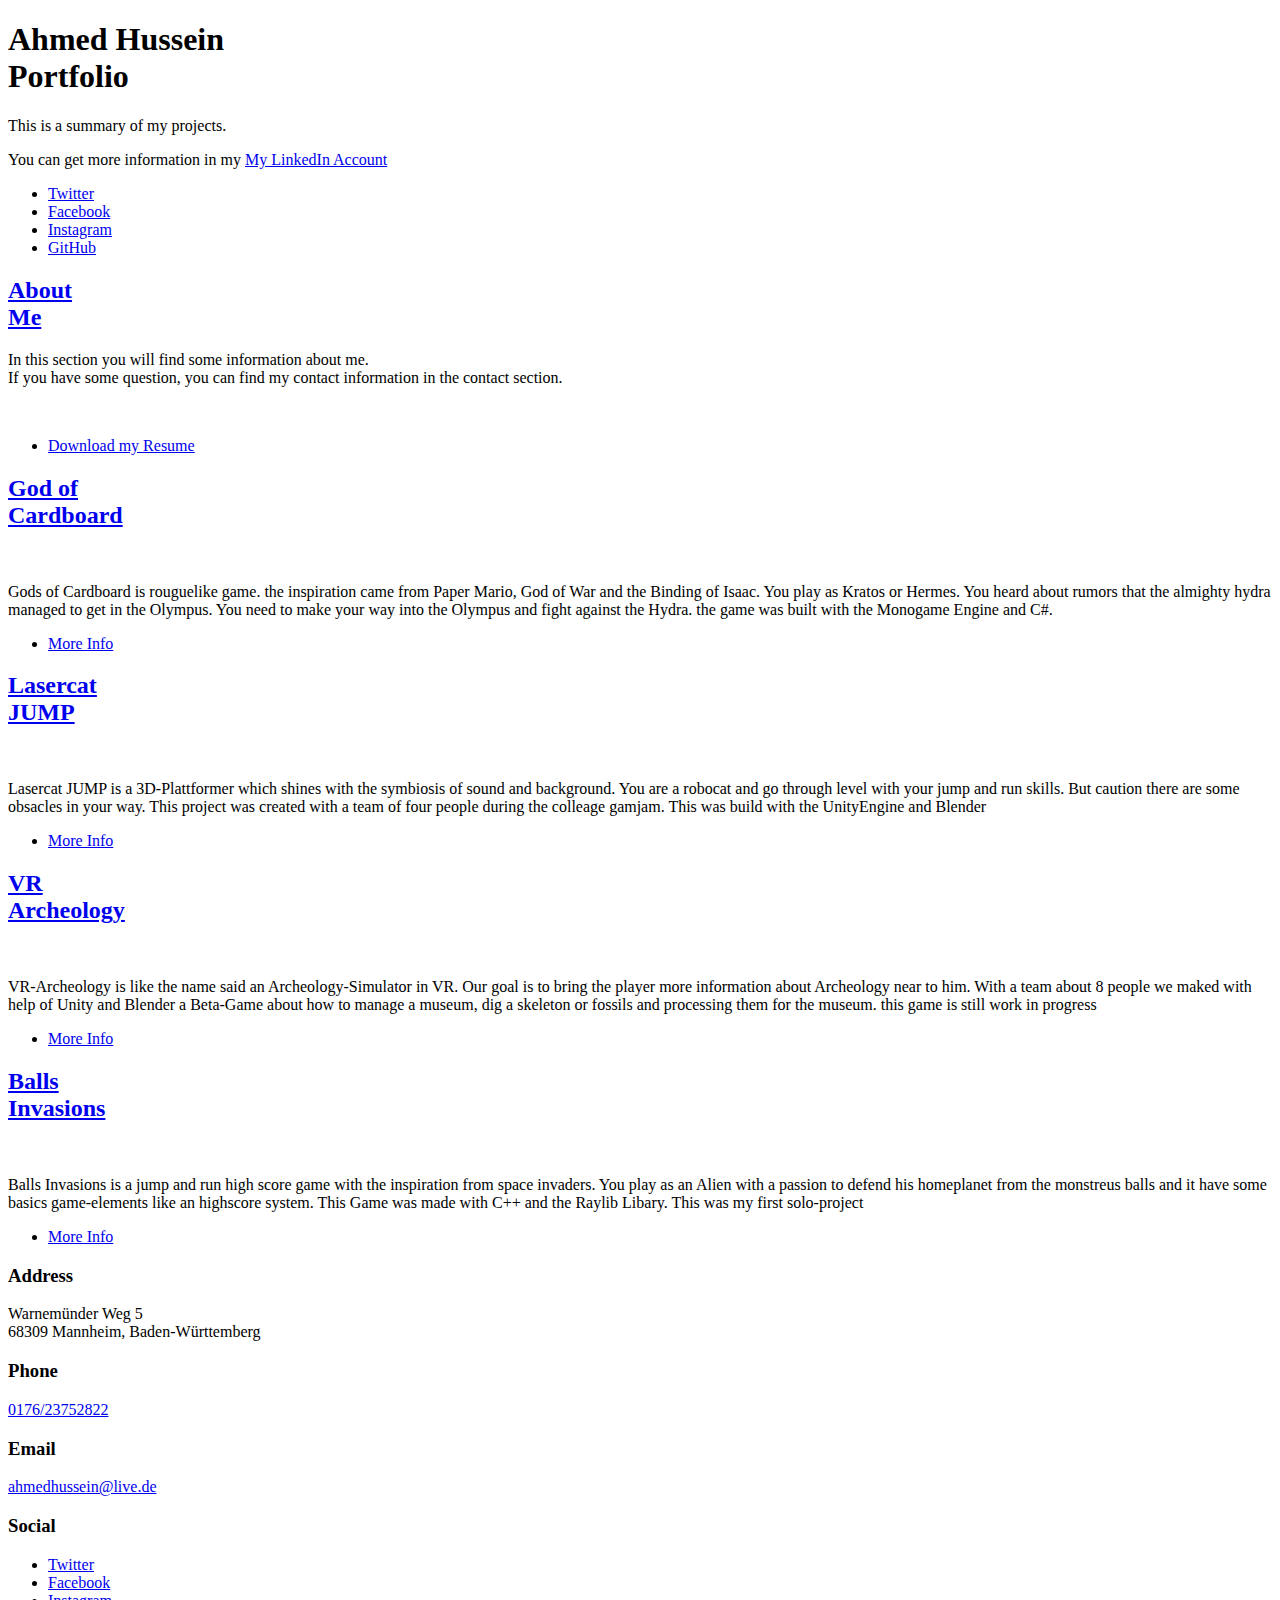
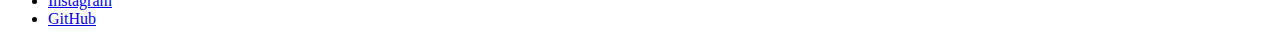
==== index.html @ d39824f3 "changed section with Lasercat JUMP" ====
<!DOCTYPE HTML>
<!--
	Massively by HTML5 UP
	html5up.net | @ajlkn
	Free for personal and commercial use under the CCA 3.0 license (html5up.net/license)
-->
<html>
	<head>
		<title>Portfolio</title>
		<meta charset="utf-8" />
		<meta name="viewport" content="width=device-width, initial-scale=1, user-scalable=no" />
		<link rel="stylesheet" href="assets/css/main.css" />
		<noscript><link rel="stylesheet" href="assets/css/noscript.css" /></noscript>
	</head>
	<body class="is-preload">

		<!-- Wrapper -->
			<div id="wrapper" class="fade-in">

				<!-- Intro -->
					<div id="intro">
						<h1>Ahmed Hussein<br />
						Portfolio</h1>
						<p>This is a summary of my projects.</p>
						You can get more information in my <a href="https://www.linkedin.com/in/ahmed-hussein-a1aa39227/">My LinkedIn Account</a></p>
						
					</div>

				<!-- Header -->
					

				<!-- Nav -->
					<nav id="nav">
						<ul class="icons">
							<li><a href="https://twitter.com/4hmudi3" class="icon brands fa-twitter"><span class="label">Twitter</span></a></li>
							<li><a href="https://www.facebook.com/ahmed.hussein.52687506" class="icon brands fa-facebook-f"><span class="label">Facebook</span></a></li>
							<li><a href="https://www.instagram.com/ahm.udie/" class="icon brands fa-instagram"><span class="label">Instagram</span></a></li>
							<li><a href="https://github.com/ahmudie" class="icon brands fa-github"><span class="label">GitHub</span></a></li>
						</ul>
					</nav>

				<!-- Main -->
					<div id="main">

						<!-- Featured Post -->
							<article class="post featured">
								<header class="major">
									<h2><a href="#">About<br />
									Me</a></h2>
									<p>In this section you will find some information about me. </br>
									If you have some question, you can find my contact information in the contact section. </p>
								</header>
								<a href="#" class="image main"><img src="images/pic01.png" alt="" /></a>
								<ul class="actions special">
									<li><a href="images/Ahmed_Hussein_Resume.pdf" download class="button large">Download my Resume</a></li>
								</ul>
							</article>

						<!-- Posts -->
							<section class="posts">
								<article>
									<header>
										<h2><a href="#">God of<br />
										Cardboard</a></h2>
									</header>
									<a href="#" class="image fit"><img src="images/pic02.jpg" alt="" /></a>
									<p>Gods of Cardboard is rouguelike game. the inspiration came from Paper Mario, God of War and the Binding of Isaac. You play as Kratos or Hermes. You heard about rumors that the almighty hydra managed to get in the Olympus. You need to make your way into the Olympus and fight against the Hydra.
										the game was built with the Monogame Engine and C#.
									</p>
									<ul class="actions special">
										<li><a href="#"  class="button">More Info</a></li>
									</ul>
								</article>
								<article>
									<header>
										<h2><a href="#">Lasercat<br />
										JUMP</a></h2>
									</header>
									<a href="#" class="image fit"><img src="images/pic02.png" alt="" /></a>
									<p>Lasercat JUMP is a 3D-Plattformer which shines with the symbiosis of sound and background. You are a robocat and go through level with your jump and run skills. But caution there are some obsacles in your way.
										This project was created with a team of four people during the colleage gamjam. This was build with the UnityEngine and Blender</p>
									<ul class="actions special">
										<li><a href="https://dopamine-overload.itch.io/lasercatjump" class="button">More Info</a></li>
									</ul>
								</article>
								<article>
									<header>
										<h2><a href="#">VR<br />
										Archeology</a></h2>
									</header>
									<a href="#" class="image fit"><img src="images/pic04.jpg" alt="" /></a>
									<p>VR-Archeology is like the name said an Archeology-Simulator in VR. Our goal is to bring the player more information about Archeology near to him. With a team about 8 people we maked with help of Unity and Blender a Beta-Game about how to manage a museum, dig a skeleton or fossils and processing them for the museum.
										   this game is still work in progress </p>
									<ul class="actions special">
										<li><a href="#" class="button">More Info</a></li>
									</ul>
								</article>
								<article>
									<header>
										<h2><a href="#">Balls<br />
										Invasions</a></h2>
									</header>
									<a href="#" class="image fit"><img src="images/pic05.jpg" alt="" /></a>
									<p>Balls Invasions is a jump and run high score game with the inspiration from space invaders. You play as an Alien with a passion to defend his homeplanet from the monstreus balls and it have some basics game-elements like an highscore system. This Game was made with C++ and the Raylib Libary. This was my first solo-project</p>
									<ul class="actions special">
										<li><a href="#" class="button">More Info</a></li>
									</ul>
								</article>
							</section>

						<!-- Footer -->
							

					</div>

				<!-- Footer -->
					<footer id="footer">
						<section class="split contact">
							<section class="alt">
								<h3>Address</h3>
								<p>Warnemünder Weg 5<br />
								68309 Mannheim, Baden-Württemberg</p>
							</section>
							<section>
								<h3>Phone</h3>
								<p><a href="#">0176/23752822</a></p>
							</section>
							<section>
								<h3>Email</h3>
								<p><a href="#">ahmedhussein@live.de</a></p>
							</section>
							<section>
								<h3>Social</h3>
								<ul class="icons alt">
									<li><a href="https://twitter.com/4hmudi3" class="icon brands alt fa-twitter"><span class="label">Twitter</span></a></li>
									<li><a href="https://www.facebook.com/ahmed.hussein.52687506" class="icon brands alt fa-facebook-f"><span class="label">Facebook</span></a></li>
									<li><a href="https://www.instagram.com/ahm.udie/" class="icon brands alt fa-instagram"><span class="label">Instagram</span></a></li>
									<li><a href="https://github.com/ahmudie" class="icon brands alt fa-github"><span class="label">GitHub</span></a></li>
								</ul>
							</section>
						</section>
					</footer>

				

			</div>

		<!-- Scripts -->
			<script src="assets/js/jquery.min.js"></script>
			<script src="assets/js/jquery.scrollex.min.js"></script>
			<script src="assets/js/jquery.scrolly.min.js"></script>
			<script src="assets/js/browser.min.js"></script>
			<script src="assets/js/breakpoints.min.js"></script>
			<script src="assets/js/util.js"></script>
			<script src="assets/js/main.js"></script>

	</body>
</html>
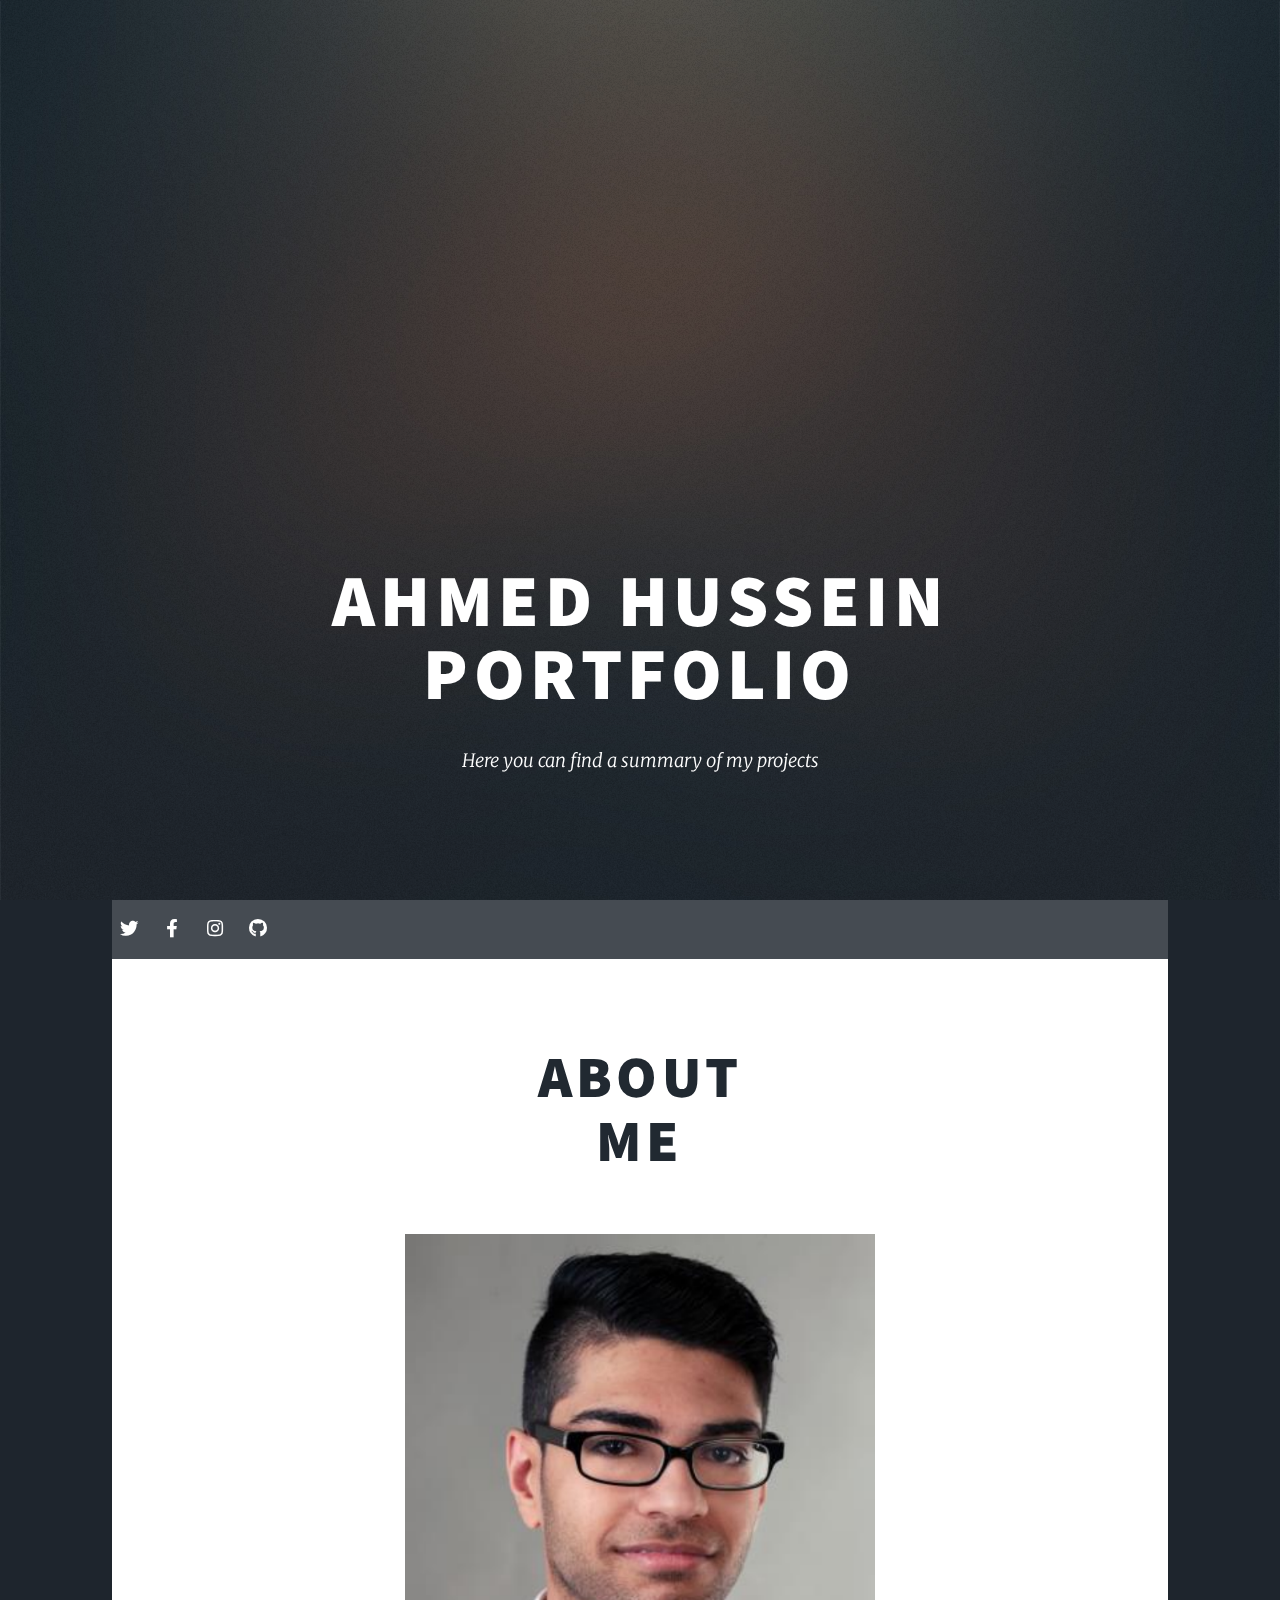
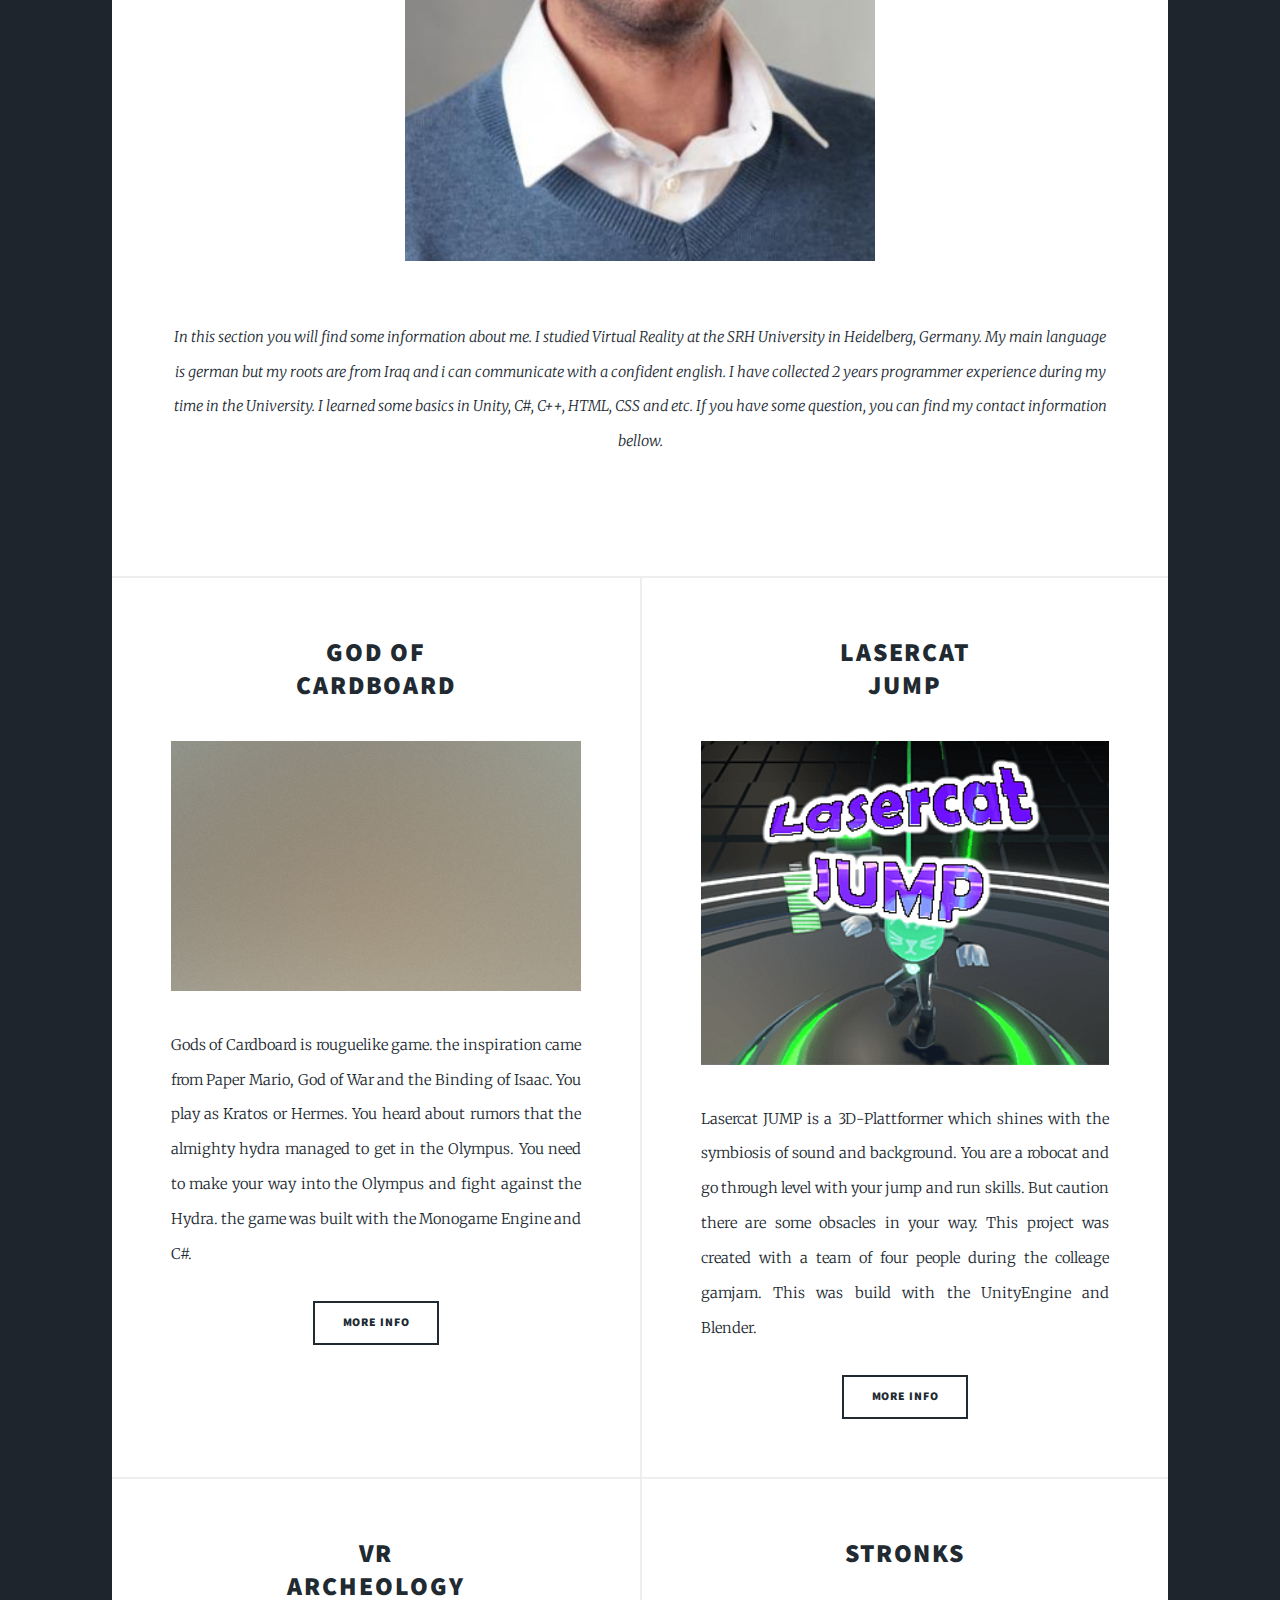
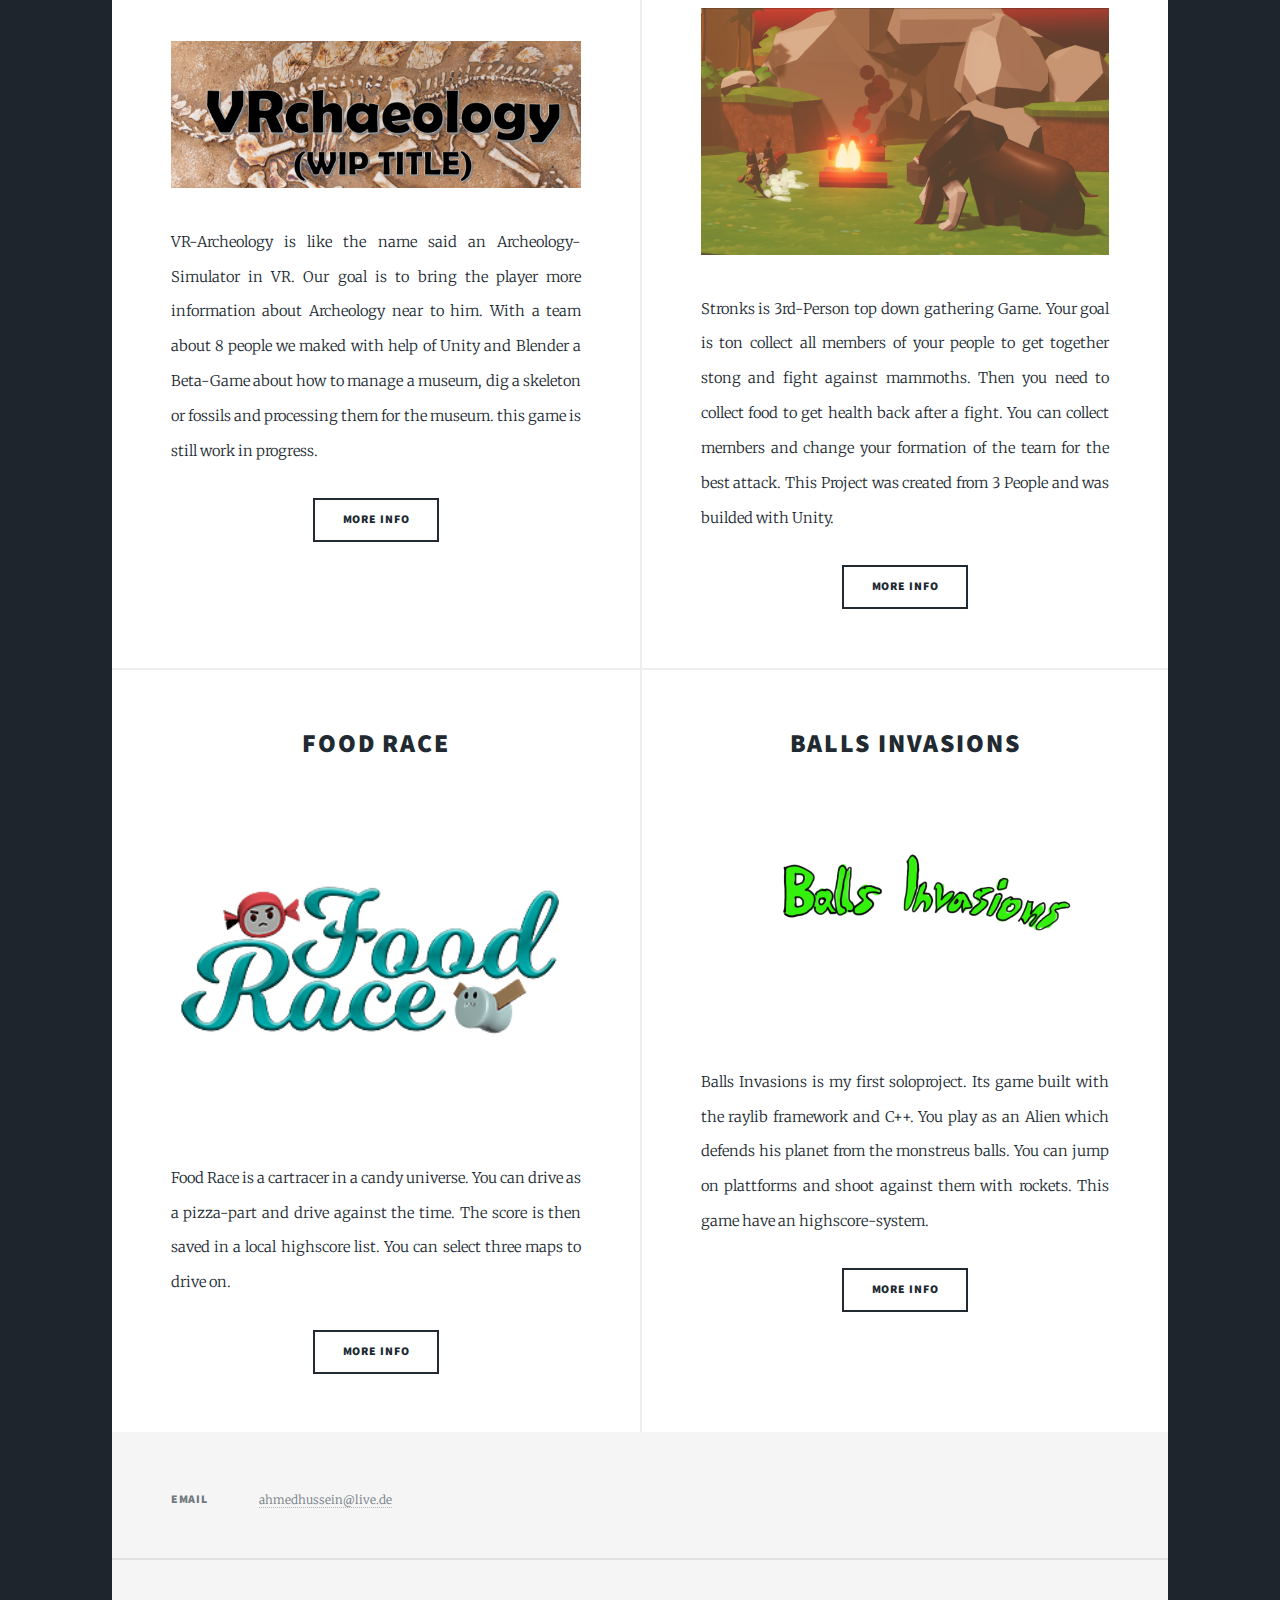
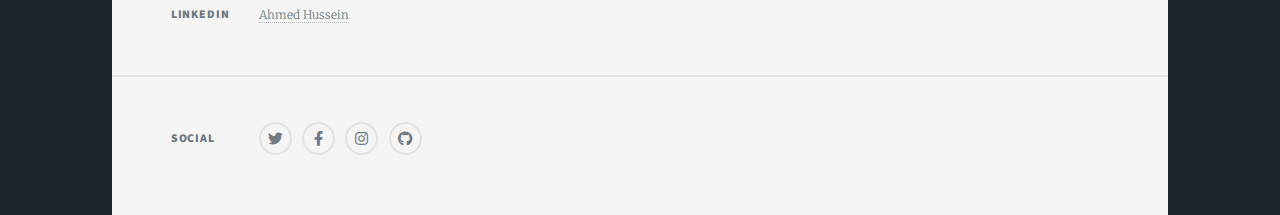
==== commit d60156d0: "Add files via upload" ====
--- a/index.html
+++ b/index.html
@@ -1,9 +1,4 @@
 <!DOCTYPE HTML>
-<!--
-	Massively by HTML5 UP
-	html5up.net | @ajlkn
-	Free for personal and commercial use under the CCA 3.0 license (html5up.net/license)
--->
 <html>
 	<head>
 		<title>Portfolio</title>
@@ -21,14 +16,9 @@
 					<div id="intro">
 						<h1>Ahmed Hussein<br />
 						Portfolio</h1>
-						<p>This is a summary of my projects.</p>
-						You can get more information in my <a href="https://www.linkedin.com/in/ahmed-hussein-a1aa39227/">My LinkedIn Account</a></p>
-						
+						<p>Here you can find a summary of my projects</p>
+					
 					</div>
-
-				<!-- Header -->
-					
-
 				<!-- Nav -->
 					<nav id="nav">
 						<ul class="icons">
@@ -45,18 +35,13 @@
 						<!-- Featured Post -->
 							<article class="post featured">
 								<header class="major">
-									<h2><a href="#">About<br />
-									Me</a></h2>
-									<p>In this section you will find some information about me. </br>
-									If you have some question, you can find my contact information in the contact section. </p>
+									<h2>About<br />
+										Me</a></h2>
+										<a  class="image main"><img src="images/pic01.png" alt="" /></a>
+									<p>In this section you will find some information about me. I studied Virtual Reality at the SRH University in Heidelberg, Germany. My main language is german but my roots are from Iraq and i can communicate with a confident english. I have collected 2 years programmer experience during my time in the University. I learned some basics in Unity, C#, C++, HTML, CSS and etc.      
+									If you have some question, you can find my contact information bellow. </p>
 								</header>
-								<a href="#" class="image main"><img src="images/pic01.png" alt="" /></a>
-								<ul class="actions special">
-									<li><a href="images/Ahmed_Hussein_Resume.pdf" download class="button large">Download my Resume</a></li>
-								</ul>
 							</article>
-
-						<!-- Posts -->
 							<section class="posts">
 								<article>
 									<header>
@@ -68,7 +53,7 @@
 										the game was built with the Monogame Engine and C#.
 									</p>
 									<ul class="actions special">
-										<li><a href="#"  class="button">More Info</a></li>
+										<li><a href="https://drive.google.com/file/d/1Xeo0dTGuxJgbixsHj0pPhkkbexpvpGpn/view"  class="button">More Info</a></li>
 									</ul>
 								</article>
 								<article>
@@ -76,11 +61,11 @@
 										<h2><a href="#">Lasercat<br />
 										JUMP</a></h2>
 									</header>
-									<a href="#" class="image fit"><img src="images/pic02.png" alt="" /></a>
+									<a href="#" class="image fit"><img src="images/pic03.png" alt="" /></a>
 									<p>Lasercat JUMP is a 3D-Plattformer which shines with the symbiosis of sound and background. You are a robocat and go through level with your jump and run skills. But caution there are some obsacles in your way.
-										This project was created with a team of four people during the colleage gamjam. This was build with the UnityEngine and Blender</p>
+										This project was created with a team of four people during the colleage gamjam. This was build with the UnityEngine and Blender.</p>
 									<ul class="actions special">
-										<li><a href="https://dopamine-overload.itch.io/lasercatjump" class="button">More Info</a></li>
+										<li><a href="#" class="button">More Info</a></li>
 									</ul>
 								</article>
 								<article>
@@ -88,46 +73,59 @@
 										<h2><a href="#">VR<br />
 										Archeology</a></h2>
 									</header>
-									<a href="#" class="image fit"><img src="images/pic04.jpg" alt="" /></a>
+									<a href="#" class="image fit"><img src="images/pic04.png" alt="" /></a>
 									<p>VR-Archeology is like the name said an Archeology-Simulator in VR. Our goal is to bring the player more information about Archeology near to him. With a team about 8 people we maked with help of Unity and Blender a Beta-Game about how to manage a museum, dig a skeleton or fossils and processing them for the museum.
-										   this game is still work in progress </p>
+										   this game is still work in progress. </p>
 									<ul class="actions special">
 										<li><a href="#" class="button">More Info</a></li>
 									</ul>
 								</article>
 								<article>
 									<header>
-										<h2><a href="#">Balls<br />
-										Invasions</a></h2>
+										<h2><a href="#">Stronks
+										</a></h2>
 									</header>
-									<a href="#" class="image fit"><img src="images/pic05.jpg" alt="" /></a>
-									<p>Balls Invasions is a jump and run high score game with the inspiration from space invaders. You play as an Alien with a passion to defend his homeplanet from the monstreus balls and it have some basics game-elements like an highscore system. This Game was made with C++ and the Raylib Libary. This was my first solo-project</p>
+									<a href="#" class="image fit"><img src="images/pic05.png" alt="" /></a>
+									<p>Stronks is 3rd-Person top down gathering Game. Your goal is ton collect all members of your people to get together stong and fight against mammoths. Then you need to collect food to get health back after a fight. You can collect members and change your formation of the team for the best attack. This Project was created from 3 People and was builded with Unity.</p>
 									<ul class="actions special">
-										<li><a href="#" class="button">More Info</a></li>
+										<li><a href="https://dopamine-overload.itch.io/stronks" class="button">More Info</a></li>
+									</ul>
+								</article>
+								<article>
+									<header>
+										<h2><a href="#">Food Race
+										</a></h2>
+									</header>
+									<a href="#" class="image fit"><img src="images/pic06.png" alt="" /></a>
+									<p>Food Race is a cartracer in a candy universe. You can drive as a pizza-part and drive against the time. The score is then saved in a local highscore list. You can select three maps to drive on. </p>
+									<ul class="actions special">
+										<li><a href="https://phyntom1.itch.io/foodrace" class="button">More Info</a></li>
+									</ul>
+								</article>
+								<article>
+									<header>
+										<h2><a href="#">Balls Invasions
+										</a></h2>
+									</header>
+									<a href="#" class="image fit"><img src="images/pic07.png" alt="" /></a>
+									<p>Balls Invasions is my first soloproject. Its game built with the raylib framework and C++. You play as an Alien which defends his planet from the monstreus balls. You can jump on plattforms and shoot against them with rockets. This game have an highscore-system.</p>
+									<ul class="actions special">
+										<li><a href="" class="button">More Info</a></li>
 									</ul>
 								</article>
 							</section>
-
-						<!-- Footer -->
-							
-
 					</div>
 
 				<!-- Footer -->
 					<footer id="footer">
 						<section class="split contact">
 							<section class="alt">
-								<h3>Address</h3>
-								<p>Warnemünder Weg 5<br />
-								68309 Mannheim, Baden-Württemberg</p>
-							</section>
-							<section>
-								<h3>Phone</h3>
-								<p><a href="#">0176/23752822</a></p>
-							</section>
-							<section>
 								<h3>Email</h3>
 								<p><a href="#">ahmedhussein@live.de</a></p>
+							</section>
+							<section class="alt">
+								<h3>LinkedIn</h3>
+								<p><a href="https://www.linkedin.com/in/ahmed-hussein-a1aa39227/">Ahmed Hussein</a></p>
 							</section>
 							<section>
 								<h3>Social</h3>
@@ -155,4 +153,4 @@
 			<script src="assets/js/main.js"></script>
 
 	</body>
-</html>
+</html>--- a/assets/css/main.css
+++ b/assets/css/main.css
@@ -0,0 +1,4694 @@
+@import url(fontawesome-all.min.css);
+@import url("https://fonts.googleapis.com/css?family=Merriweather:300,700,300italic,700italic|Source+Sans+Pro:900");
+
+/*
+	Massively by HTML5 UP
+	html5up.net | @ajlkn
+	Free for personal and commercial use under the CCA 3.0 license (html5up.net/license)
+*/
+
+html, body, div, span, applet, object,
+iframe, h1, h2, h3, h4, h5, h6, p, blockquote,
+pre, a, abbr, acronym, address, big, cite,
+code, del, dfn, em, img, ins, kbd, q, s, samp,
+small, strike, strong, sub, sup, tt, var, b,
+u, i, center, dl, dt, dd, ol, ul, li, fieldset,
+form, label, legend, table, caption, tbody,
+tfoot, thead, tr, th, td, article, aside,
+canvas, details, embed, figure, figcaption,
+footer, header, hgroup, menu, nav, output, ruby,
+section, summary, time, mark, audio, video {
+	margin: 0;
+	padding: 0;
+	border: 0;
+	font-size: 100%;
+	font: inherit;
+	vertical-align: baseline;}
+
+article, aside, details, figcaption, figure,
+footer, header, hgroup, menu, nav, section {
+	display: block;}
+
+body {
+	line-height: 1;
+}
+
+ol, ul {
+	list-style: none;
+}
+
+blockquote, q {
+	quotes: none;
+}
+
+	blockquote:before, blockquote:after, q:before, q:after {
+		content: '';
+		content: none;
+	}
+
+table {
+	border-collapse: collapse;
+	border-spacing: 0;
+}
+
+body {
+	-webkit-text-size-adjust: none;
+}
+
+mark {
+	background-color: transparent;
+	color: inherit;
+}
+
+input::-moz-focus-inner {
+	border: 0;
+	padding: 0;
+}
+
+input, select, textarea {
+	-moz-appearance: none;
+	-webkit-appearance: none;
+	-ms-appearance: none;
+	appearance: none;
+}
+
+/* Basic */
+
+	@-ms-viewport {
+		width: device-width;
+	}
+
+	body {
+		-ms-overflow-style: scrollbar;
+	}
+
+	@media screen and (max-width: 480px) {
+
+		html, body {
+			min-width: 320px;
+		}
+
+	}
+
+	html {
+		box-sizing: border-box;
+	}
+
+	*, *:before, *:after {
+		box-sizing: inherit;
+	}
+
+	body {
+		background-color: #1e252d;
+	}
+
+		body.is-preload *, body.is-preload *:before, body.is-preload *:after {
+			-moz-animation: none !important;
+			-webkit-animation: none !important;
+			-ms-animation: none !important;
+			animation: none !important;
+			-moz-transition: none !important;
+			-webkit-transition: none !important;
+			-ms-transition: none !important;
+			transition: none !important;
+		}
+
+/* Type */
+
+	html {
+		font-size: 16pt;
+	}
+
+		@media screen and (max-width: 1680px) {
+
+			html {
+				font-size: 12pt;
+			}
+
+		}
+
+		@media screen and (max-width: 1280px) {
+
+			html {
+				font-size: 11pt;
+			}
+
+		}
+
+		@media screen and (max-width: 360px) {
+
+			html {
+				font-size: 10pt;
+			}
+
+		}
+
+	body {
+		color: #212931;
+	}
+
+	body, input, select, textarea {
+		font-family: "Merriweather", Georgia, serif;
+		font-weight: 300;
+		font-size: 1rem;
+		line-height: 2.375;
+	}
+
+	a {
+		-moz-transition: color 0.2s ease-in-out, background-color 0.2s ease-in-out, border-color 0.2s ease-in-out, box-shadow 0.2s ease-in-out;
+		-webkit-transition: color 0.2s ease-in-out, background-color 0.2s ease-in-out, border-color 0.2s ease-in-out, box-shadow 0.2s ease-in-out;
+		-ms-transition: color 0.2s ease-in-out, background-color 0.2s ease-in-out, border-color 0.2s ease-in-out, box-shadow 0.2s ease-in-out;
+		transition: color 0.2s ease-in-out, background-color 0.2s ease-in-out, border-color 0.2s ease-in-out, box-shadow 0.2s ease-in-out;
+		border-bottom: dotted 1px;
+		text-decoration: none;
+	}
+
+		a:hover {
+			border-bottom-color: transparent;
+		}
+
+	strong, b {
+		font-weight: 600;
+	}
+
+	em, i {
+		font-style: italic;
+	}
+
+	p {
+		text-align: justify;
+		margin: 0 0 2rem 0;
+	}
+
+	h1, h2, h3, h4, h5, h6 {
+		font-family: "Source Sans Pro", Helvetica, sans-serif;
+		font-weight: 900;
+		line-height: 1.5;
+		letter-spacing: 0.075em;
+		text-transform: uppercase;
+		margin: 0 0 1rem 0;
+	}
+
+		h1 a, h2 a, h3 a, h4 a, h5 a, h6 a {
+			border-bottom: 0;
+			color: inherit;
+			text-decoration: none;
+		}
+
+	h1 {
+		font-size: 4rem;
+		line-height: 1.1;
+		margin: 0 0 2rem 0;
+	}
+
+	h2 {
+		font-size: 1.75rem;
+		line-height: 1.3;
+		margin: 0 0 1.5rem 0;
+	}
+
+	h3 {
+		font-size: 1.25rem;
+		margin: 0 0 1.5rem 0;
+	}
+
+	h4 {
+		font-size: 1rem;
+	}
+
+	h5 {
+		font-size: 0.9rem;
+	}
+
+	h6 {
+		font-size: 0.8rem;
+	}
+
+	sub {
+		font-size: 0.8rem;
+		position: relative;
+		top: 0.5rem;
+	}
+
+	sup {
+		font-size: 0.8rem;
+		position: relative;
+		top: -0.5rem;
+	}
+
+	blockquote {
+		border-left: solid 4px;
+		font-style: italic;
+		margin: 0 0 2rem 0;
+		padding: 0.5rem 0 0.5rem 2rem;
+	}
+
+	code {
+		border: solid 2px;
+		font-family: "Courier New", monospace;
+		font-size: 0.9rem;
+		margin: 0 0.25rem;
+		padding: 0.25rem 0.65rem;
+	}
+
+	pre {
+		-webkit-overflow-scrolling: touch;
+		font-family: "Courier New", monospace;
+		font-size: 0.9rem;
+		margin: 0 0 2rem 0;
+	}
+
+		pre code {
+			display: block;
+			line-height: 1.75;
+			padding: 1rem 1.5rem;
+			overflow-x: auto;
+		}
+
+	hr {
+		border: 0;
+		border-bottom: solid 2px;
+		margin: 3rem 0;
+	}
+
+		hr.major {
+			margin: 5rem 0;
+		}
+
+	.align-left {
+		text-align: left;
+	}
+
+	.align-center {
+		text-align: center;
+	}
+
+	.align-right {
+		text-align: right;
+	}
+
+	input, select, textarea {
+		color: #212931;
+	}
+
+	a {
+		color: #212931;
+		border-bottom-color: rgba(33, 41, 49, 0.5);
+	}
+
+		a:hover {
+			border-bottom-color: transparent;
+			color: #18bfef !important;
+		}
+
+	strong, b {
+		color: #212931;
+	}
+
+	h1, h2, h3, h4, h5, h6 {
+		color: #212931;
+	}
+
+	blockquote {
+		border-left-color: #eeeeee;
+	}
+
+	code {
+		background: rgba(220, 220, 220, 0.25);
+		border-color: #eeeeee;
+	}
+
+	hr {
+		border-bottom-color: #eeeeee;
+	}
+
+/* Row */
+
+	.row {
+		display: flex;
+		flex-wrap: wrap;
+		box-sizing: border-box;
+		align-items: stretch;
+	}
+
+		.row > * {
+			box-sizing: border-box;
+		}
+
+		.row.gtr-uniform > * > :last-child {
+			margin-bottom: 0;
+		}
+
+		.row.aln-left {
+			justify-content: flex-start;
+		}
+
+		.row.aln-center {
+			justify-content: center;
+		}
+
+		.row.aln-right {
+			justify-content: flex-end;
+		}
+
+		.row.aln-top {
+			align-items: flex-start;
+		}
+
+		.row.aln-middle {
+			align-items: center;
+		}
+
+		.row.aln-bottom {
+			align-items: flex-end;
+		}
+
+		.row > .imp {
+			order: -1;
+		}
+
+		.row > .col-1 {
+			width: 8.33333%;
+		}
+
+		.row > .off-1 {
+			margin-left: 8.33333%;
+		}
+
+		.row > .col-2 {
+			width: 16.66667%;
+		}
+
+		.row > .off-2 {
+			margin-left: 16.66667%;
+		}
+
+		.row > .col-3 {
+			width: 25%;
+		}
+
+		.row > .off-3 {
+			margin-left: 25%;
+		}
+
+		.row > .col-4 {
+			width: 33.33333%;
+		}
+
+		.row > .off-4 {
+			margin-left: 33.33333%;
+		}
+
+		.row > .col-5 {
+			width: 41.66667%;
+		}
+
+		.row > .off-5 {
+			margin-left: 41.66667%;
+		}
+
+		.row > .col-6 {
+			width: 50%;
+		}
+
+		.row > .off-6 {
+			margin-left: 50%;
+		}
+
+		.row > .col-7 {
+			width: 58.33333%;
+		}
+
+		.row > .off-7 {
+			margin-left: 58.33333%;
+		}
+
+		.row > .col-8 {
+			width: 66.66667%;
+		}
+
+		.row > .off-8 {
+			margin-left: 66.66667%;
+		}
+
+		.row > .col-9 {
+			width: 75%;
+		}
+
+		.row > .off-9 {
+			margin-left: 75%;
+		}
+
+		.row > .col-10 {
+			width: 83.33333%;
+		}
+
+		.row > .off-10 {
+			margin-left: 83.33333%;
+		}
+
+		.row > .col-11 {
+			width: 91.66667%;
+		}
+
+		.row > .off-11 {
+			margin-left: 91.66667%;
+		}
+
+		.row > .col-12 {
+			width: 100%;
+		}
+
+		.row > .off-12 {
+			margin-left: 100%;
+		}
+
+		.row.gtr-0 {
+			margin-top: 0;
+			margin-left: 0rem;
+		}
+
+			.row.gtr-0 > * {
+				padding: 0 0 0 0rem;
+			}
+
+			.row.gtr-0.gtr-uniform {
+				margin-top: 0rem;
+			}
+
+				.row.gtr-0.gtr-uniform > * {
+					padding-top: 0rem;
+				}
+
+		.row.gtr-25 {
+			margin-top: 0;
+			margin-left: -0.375rem;
+		}
+
+			.row.gtr-25 > * {
+				padding: 0 0 0 0.375rem;
+			}
+
+			.row.gtr-25.gtr-uniform {
+				margin-top: -0.375rem;
+			}
+
+				.row.gtr-25.gtr-uniform > * {
+					padding-top: 0.375rem;
+				}
+
+		.row.gtr-50 {
+			margin-top: 0;
+			margin-left: -0.75rem;
+		}
+
+			.row.gtr-50 > * {
+				padding: 0 0 0 0.75rem;
+			}
+
+			.row.gtr-50.gtr-uniform {
+				margin-top: -0.75rem;
+			}
+
+				.row.gtr-50.gtr-uniform > * {
+					padding-top: 0.75rem;
+				}
+
+		.row {
+			margin-top: 0;
+			margin-left: -1.5rem;
+		}
+
+			.row > * {
+				padding: 0 0 0 1.5rem;
+			}
+
+			.row.gtr-uniform {
+				margin-top: -1.5rem;
+			}
+
+				.row.gtr-uniform > * {
+					padding-top: 1.5rem;
+				}
+
+		.row.gtr-150 {
+			margin-top: 0;
+			margin-left: -2.25rem;
+		}
+
+			.row.gtr-150 > * {
+				padding: 0 0 0 2.25rem;
+			}
+
+			.row.gtr-150.gtr-uniform {
+				margin-top: -2.25rem;
+			}
+
+				.row.gtr-150.gtr-uniform > * {
+					padding-top: 2.25rem;
+				}
+
+		.row.gtr-200 {
+			margin-top: 0;
+			margin-left: -3rem;
+		}
+
+			.row.gtr-200 > * {
+				padding: 0 0 0 3rem;
+			}
+
+			.row.gtr-200.gtr-uniform {
+				margin-top: -3rem;
+			}
+
+				.row.gtr-200.gtr-uniform > * {
+					padding-top: 3rem;
+				}
+
+		@media screen and (max-width: 1680px) {
+
+			.row {
+				display: flex;
+				flex-wrap: wrap;
+				box-sizing: border-box;
+				align-items: stretch;
+			}
+
+				.row > * {
+					box-sizing: border-box;
+				}
+
+				.row.gtr-uniform > * > :last-child {
+					margin-bottom: 0;
+				}
+
+				.row.aln-left {
+					justify-content: flex-start;
+				}
+
+				.row.aln-center {
+					justify-content: center;
+				}
+
+				.row.aln-right {
+					justify-content: flex-end;
+				}
+
+				.row.aln-top {
+					align-items: flex-start;
+				}
+
+				.row.aln-middle {
+					align-items: center;
+				}
+
+				.row.aln-bottom {
+					align-items: flex-end;
+				}
+
+				.row > .imp-xlarge {
+					order: -1;
+				}
+
+				.row > .col-1-xlarge {
+					width: 8.33333%;
+				}
+
+				.row > .off-1-xlarge {
+					margin-left: 8.33333%;
+				}
+
+				.row > .col-2-xlarge {
+					width: 16.66667%;
+				}
+
+				.row > .off-2-xlarge {
+					margin-left: 16.66667%;
+				}
+
+				.row > .col-3-xlarge {
+					width: 25%;
+				}
+
+				.row > .off-3-xlarge {
+					margin-left: 25%;
+				}
+
+				.row > .col-4-xlarge {
+					width: 33.33333%;
+				}
+
+				.row > .off-4-xlarge {
+					margin-left: 33.33333%;
+				}
+
+				.row > .col-5-xlarge {
+					width: 41.66667%;
+				}
+
+				.row > .off-5-xlarge {
+					margin-left: 41.66667%;
+				}
+
+				.row > .col-6-xlarge {
+					width: 50%;
+				}
+
+				.row > .off-6-xlarge {
+					margin-left: 50%;
+				}
+
+				.row > .col-7-xlarge {
+					width: 58.33333%;
+				}
+
+				.row > .off-7-xlarge {
+					margin-left: 58.33333%;
+				}
+
+				.row > .col-8-xlarge {
+					width: 66.66667%;
+				}
+
+				.row > .off-8-xlarge {
+					margin-left: 66.66667%;
+				}
+
+				.row > .col-9-xlarge {
+					width: 75%;
+				}
+
+				.row > .off-9-xlarge {
+					margin-left: 75%;
+				}
+
+				.row > .col-10-xlarge {
+					width: 83.33333%;
+				}
+
+				.row > .off-10-xlarge {
+					margin-left: 83.33333%;
+				}
+
+				.row > .col-11-xlarge {
+					width: 91.66667%;
+				}
+
+				.row > .off-11-xlarge {
+					margin-left: 91.66667%;
+				}
+
+				.row > .col-12-xlarge {
+					width: 100%;
+				}
+
+				.row > .off-12-xlarge {
+					margin-left: 100%;
+				}
+
+				.row.gtr-0 {
+					margin-top: 0;
+					margin-left: 0rem;
+				}
+
+					.row.gtr-0 > * {
+						padding: 0 0 0 0rem;
+					}
+
+					.row.gtr-0.gtr-uniform {
+						margin-top: 0rem;
+					}
+
+						.row.gtr-0.gtr-uniform > * {
+							padding-top: 0rem;
+						}
+
+				.row.gtr-25 {
+					margin-top: 0;
+					margin-left: -0.375rem;
+				}
+
+					.row.gtr-25 > * {
+						padding: 0 0 0 0.375rem;
+					}
+
+					.row.gtr-25.gtr-uniform {
+						margin-top: -0.375rem;
+					}
+
+						.row.gtr-25.gtr-uniform > * {
+							padding-top: 0.375rem;
+						}
+
+				.row.gtr-50 {
+					margin-top: 0;
+					margin-left: -0.75rem;
+				}
+
+					.row.gtr-50 > * {
+						padding: 0 0 0 0.75rem;
+					}
+
+					.row.gtr-50.gtr-uniform {
+						margin-top: -0.75rem;
+					}
+
+						.row.gtr-50.gtr-uniform > * {
+							padding-top: 0.75rem;
+						}
+
+				.row {
+					margin-top: 0;
+					margin-left: -1.5rem;
+				}
+
+					.row > * {
+						padding: 0 0 0 1.5rem;
+					}
+
+					.row.gtr-uniform {
+						margin-top: -1.5rem;
+					}
+
+						.row.gtr-uniform > * {
+							padding-top: 1.5rem;
+						}
+
+				.row.gtr-150 {
+					margin-top: 0;
+					margin-left: -2.25rem;
+				}
+
+					.row.gtr-150 > * {
+						padding: 0 0 0 2.25rem;
+					}
+
+					.row.gtr-150.gtr-uniform {
+						margin-top: -2.25rem;
+					}
+
+						.row.gtr-150.gtr-uniform > * {
+							padding-top: 2.25rem;
+						}
+
+				.row.gtr-200 {
+					margin-top: 0;
+					margin-left: -3rem;
+				}
+
+					.row.gtr-200 > * {
+						padding: 0 0 0 3rem;
+					}
+
+					.row.gtr-200.gtr-uniform {
+						margin-top: -3rem;
+					}
+
+						.row.gtr-200.gtr-uniform > * {
+							padding-top: 3rem;
+						}
+
+		}
+
+		@media screen and (max-width: 1280px) {
+
+			.row {
+				display: flex;
+				flex-wrap: wrap;
+				box-sizing: border-box;
+				align-items: stretch;
+			}
+
+				.row > * {
+					box-sizing: border-box;
+				}
+
+				.row.gtr-uniform > * > :last-child {
+					margin-bottom: 0;
+				}
+
+				.row.aln-left {
+					justify-content: flex-start;
+				}
+
+				.row.aln-center {
+					justify-content: center;
+				}
+
+				.row.aln-right {
+					justify-content: flex-end;
+				}
+
+				.row.aln-top {
+					align-items: flex-start;
+				}
+
+				.row.aln-middle {
+					align-items: center;
+				}
+
+				.row.aln-bottom {
+					align-items: flex-end;
+				}
+
+				.row > .imp-large {
+					order: -1;
+				}
+
+				.row > .col-1-large {
+					width: 8.33333%;
+				}
+
+				.row > .off-1-large {
+					margin-left: 8.33333%;
+				}
+
+				.row > .col-2-large {
+					width: 16.66667%;
+				}
+
+				.row > .off-2-large {
+					margin-left: 16.66667%;
+				}
+
+				.row > .col-3-large {
+					width: 25%;
+				}
+
+				.row > .off-3-large {
+					margin-left: 25%;
+				}
+
+				.row > .col-4-large {
+					width: 33.33333%;
+				}
+
+				.row > .off-4-large {
+					margin-left: 33.33333%;
+				}
+
+				.row > .col-5-large {
+					width: 41.66667%;
+				}
+
+				.row > .off-5-large {
+					margin-left: 41.66667%;
+				}
+
+				.row > .col-6-large {
+					width: 50%;
+				}
+
+				.row > .off-6-large {
+					margin-left: 50%;
+				}
+
+				.row > .col-7-large {
+					width: 58.33333%;
+				}
+
+				.row > .off-7-large {
+					margin-left: 58.33333%;
+				}
+
+				.row > .col-8-large {
+					width: 66.66667%;
+				}
+
+				.row > .off-8-large {
+					margin-left: 66.66667%;
+				}
+
+				.row > .col-9-large {
+					width: 75%;
+				}
+
+				.row > .off-9-large {
+					margin-left: 75%;
+				}
+
+				.row > .col-10-large {
+					width: 83.33333%;
+				}
+
+				.row > .off-10-large {
+					margin-left: 83.33333%;
+				}
+
+				.row > .col-11-large {
+					width: 91.66667%;
+				}
+
+				.row > .off-11-large {
+					margin-left: 91.66667%;
+				}
+
+				.row > .col-12-large {
+					width: 100%;
+				}
+
+				.row > .off-12-large {
+					margin-left: 100%;
+				}
+
+				.row.gtr-0 {
+					margin-top: 0;
+					margin-left: 0rem;
+				}
+
+					.row.gtr-0 > * {
+						padding: 0 0 0 0rem;
+					}
+
+					.row.gtr-0.gtr-uniform {
+						margin-top: 0rem;
+					}
+
+						.row.gtr-0.gtr-uniform > * {
+							padding-top: 0rem;
+						}
+
+				.row.gtr-25 {
+					margin-top: 0;
+					margin-left: -0.375rem;
+				}
+
+					.row.gtr-25 > * {
+						padding: 0 0 0 0.375rem;
+					}
+
+					.row.gtr-25.gtr-uniform {
+						margin-top: -0.375rem;
+					}
+
+						.row.gtr-25.gtr-uniform > * {
+							padding-top: 0.375rem;
+						}
+
+				.row.gtr-50 {
+					margin-top: 0;
+					margin-left: -0.75rem;
+				}
+
+					.row.gtr-50 > * {
+						padding: 0 0 0 0.75rem;
+					}
+
+					.row.gtr-50.gtr-uniform {
+						margin-top: -0.75rem;
+					}
+
+						.row.gtr-50.gtr-uniform > * {
+							padding-top: 0.75rem;
+						}
+
+				.row {
+					margin-top: 0;
+					margin-left: -1.5rem;
+				}
+
+					.row > * {
+						padding: 0 0 0 1.5rem;
+					}
+
+					.row.gtr-uniform {
+						margin-top: -1.5rem;
+					}
+
+						.row.gtr-uniform > * {
+							padding-top: 1.5rem;
+						}
+
+				.row.gtr-150 {
+					margin-top: 0;
+					margin-left: -2.25rem;
+				}
+
+					.row.gtr-150 > * {
+						padding: 0 0 0 2.25rem;
+					}
+
+					.row.gtr-150.gtr-uniform {
+						margin-top: -2.25rem;
+					}
+
+						.row.gtr-150.gtr-uniform > * {
+							padding-top: 2.25rem;
+						}
+
+				.row.gtr-200 {
+					margin-top: 0;
+					margin-left: -3rem;
+				}
+
+					.row.gtr-200 > * {
+						padding: 0 0 0 3rem;
+					}
+
+					.row.gtr-200.gtr-uniform {
+						margin-top: -3rem;
+					}
+
+						.row.gtr-200.gtr-uniform > * {
+							padding-top: 3rem;
+						}
+
+		}
+
+		@media screen and (max-width: 980px) {
+
+			.row {
+				display: flex;
+				flex-wrap: wrap;
+				box-sizing: border-box;
+				align-items: stretch;
+			}
+
+				.row > * {
+					box-sizing: border-box;
+				}
+
+				.row.gtr-uniform > * > :last-child {
+					margin-bottom: 0;
+				}
+
+				.row.aln-left {
+					justify-content: flex-start;
+				}
+
+				.row.aln-center {
+					justify-content: center;
+				}
+
+				.row.aln-right {
+					justify-content: flex-end;
+				}
+
+				.row.aln-top {
+					align-items: flex-start;
+				}
+
+				.row.aln-middle {
+					align-items: center;
+				}
+
+				.row.aln-bottom {
+					align-items: flex-end;
+				}
+
+				.row > .imp-medium {
+					order: -1;
+				}
+
+				.row > .col-1-medium {
+					width: 8.33333%;
+				}
+
+				.row > .off-1-medium {
+					margin-left: 8.33333%;
+				}
+
+				.row > .col-2-medium {
+					width: 16.66667%;
+				}
+
+				.row > .off-2-medium {
+					margin-left: 16.66667%;
+				}
+
+				.row > .col-3-medium {
+					width: 25%;
+				}
+
+				.row > .off-3-medium {
+					margin-left: 25%;
+				}
+
+				.row > .col-4-medium {
+					width: 33.33333%;
+				}
+
+				.row > .off-4-medium {
+					margin-left: 33.33333%;
+				}
+
+				.row > .col-5-medium {
+					width: 41.66667%;
+				}
+
+				.row > .off-5-medium {
+					margin-left: 41.66667%;
+				}
+
+				.row > .col-6-medium {
+					width: 50%;
+				}
+
+				.row > .off-6-medium {
+					margin-left: 50%;
+				}
+
+				.row > .col-7-medium {
+					width: 58.33333%;
+				}
+
+				.row > .off-7-medium {
+					margin-left: 58.33333%;
+				}
+
+				.row > .col-8-medium {
+					width: 66.66667%;
+				}
+
+				.row > .off-8-medium {
+					margin-left: 66.66667%;
+				}
+
+				.row > .col-9-medium {
+					width: 75%;
+				}
+
+				.row > .off-9-medium {
+					margin-left: 75%;
+				}
+
+				.row > .col-10-medium {
+					width: 83.33333%;
+				}
+
+				.row > .off-10-medium {
+					margin-left: 83.33333%;
+				}
+
+				.row > .col-11-medium {
+					width: 91.66667%;
+				}
+
+				.row > .off-11-medium {
+					margin-left: 91.66667%;
+				}
+
+				.row > .col-12-medium {
+					width: 100%;
+				}
+
+				.row > .off-12-medium {
+					margin-left: 100%;
+				}
+
+				.row.gtr-0 {
+					margin-top: 0;
+					margin-left: 0rem;
+				}
+
+					.row.gtr-0 > * {
+						padding: 0 0 0 0rem;
+					}
+
+					.row.gtr-0.gtr-uniform {
+						margin-top: 0rem;
+					}
+
+						.row.gtr-0.gtr-uniform > * {
+							padding-top: 0rem;
+						}
+
+				.row.gtr-25 {
+					margin-top: 0;
+					margin-left: -0.375rem;
+				}
+
+					.row.gtr-25 > * {
+						padding: 0 0 0 0.375rem;
+					}
+
+					.row.gtr-25.gtr-uniform {
+						margin-top: -0.375rem;
+					}
+
+						.row.gtr-25.gtr-uniform > * {
+							padding-top: 0.375rem;
+						}
+
+				.row.gtr-50 {
+					margin-top: 0;
+					margin-left: -0.75rem;
+				}
+
+					.row.gtr-50 > * {
+						padding: 0 0 0 0.75rem;
+					}
+
+					.row.gtr-50.gtr-uniform {
+						margin-top: -0.75rem;
+					}
+
+						.row.gtr-50.gtr-uniform > * {
+							padding-top: 0.75rem;
+						}
+
+				.row {
+					margin-top: 0;
+					margin-left: -1.5rem;
+				}
+
+					.row > * {
+						padding: 0 0 0 1.5rem;
+					}
+
+					.row.gtr-uniform {
+						margin-top: -1.5rem;
+					}
+
+						.row.gtr-uniform > * {
+							padding-top: 1.5rem;
+						}
+
+				.row.gtr-150 {
+					margin-top: 0;
+					margin-left: -2.25rem;
+				}
+
+					.row.gtr-150 > * {
+						padding: 0 0 0 2.25rem;
+					}
+
+					.row.gtr-150.gtr-uniform {
+						margin-top: -2.25rem;
+					}
+
+						.row.gtr-150.gtr-uniform > * {
+							padding-top: 2.25rem;
+						}
+
+				.row.gtr-200 {
+					margin-top: 0;
+					margin-left: -3rem;
+				}
+
+					.row.gtr-200 > * {
+						padding: 0 0 0 3rem;
+					}
+
+					.row.gtr-200.gtr-uniform {
+						margin-top: -3rem;
+					}
+
+						.row.gtr-200.gtr-uniform > * {
+							padding-top: 3rem;
+						}
+
+		}
+
+		@media screen and (max-width: 736px) {
+
+			.row {
+				display: flex;
+				flex-wrap: wrap;
+				box-sizing: border-box;
+				align-items: stretch;
+			}
+
+				.row > * {
+					box-sizing: border-box;
+				}
+
+				.row.gtr-uniform > * > :last-child {
+					margin-bottom: 0;
+				}
+
+				.row.aln-left {
+					justify-content: flex-start;
+				}
+
+				.row.aln-center {
+					justify-content: center;
+				}
+
+				.row.aln-right {
+					justify-content: flex-end;
+				}
+
+				.row.aln-top {
+					align-items: flex-start;
+				}
+
+				.row.aln-middle {
+					align-items: center;
+				}
+
+				.row.aln-bottom {
+					align-items: flex-end;
+				}
+
+				.row > .imp-small {
+					order: -1;
+				}
+
+				.row > .col-1-small {
+					width: 8.33333%;
+				}
+
+				.row > .off-1-small {
+					margin-left: 8.33333%;
+				}
+
+				.row > .col-2-small {
+					width: 16.66667%;
+				}
+
+				.row > .off-2-small {
+					margin-left: 16.66667%;
+				}
+
+				.row > .col-3-small {
+					width: 25%;
+				}
+
+				.row > .off-3-small {
+					margin-left: 25%;
+				}
+
+				.row > .col-4-small {
+					width: 33.33333%;
+				}
+
+				.row > .off-4-small {
+					margin-left: 33.33333%;
+				}
+
+				.row > .col-5-small {
+					width: 41.66667%;
+				}
+
+				.row > .off-5-small {
+					margin-left: 41.66667%;
+				}
+
+				.row > .col-6-small {
+					width: 50%;
+				}
+
+				.row > .off-6-small {
+					margin-left: 50%;
+				}
+
+				.row > .col-7-small {
+					width: 58.33333%;
+				}
+
+				.row > .off-7-small {
+					margin-left: 58.33333%;
+				}
+
+				.row > .col-8-small {
+					width: 66.66667%;
+				}
+
+				.row > .off-8-small {
+					margin-left: 66.66667%;
+				}
+
+				.row > .col-9-small {
+					width: 75%;
+				}
+
+				.row > .off-9-small {
+					margin-left: 75%;
+				}
+
+				.row > .col-10-small {
+					width: 83.33333%;
+				}
+
+				.row > .off-10-small {
+					margin-left: 83.33333%;
+				}
+
+				.row > .col-11-small {
+					width: 91.66667%;
+				}
+
+				.row > .off-11-small {
+					margin-left: 91.66667%;
+				}
+
+				.row > .col-12-small {
+					width: 100%;
+				}
+
+				.row > .off-12-small {
+					margin-left: 100%;
+				}
+
+				.row.gtr-0 {
+					margin-top: 0;
+					margin-left: 0rem;
+				}
+
+					.row.gtr-0 > * {
+						padding: 0 0 0 0rem;
+					}
+
+					.row.gtr-0.gtr-uniform {
+						margin-top: 0rem;
+					}
+
+						.row.gtr-0.gtr-uniform > * {
+							padding-top: 0rem;
+						}
+
+				.row.gtr-25 {
+					margin-top: 0;
+					margin-left: -0.375rem;
+				}
+
+					.row.gtr-25 > * {
+						padding: 0 0 0 0.375rem;
+					}
+
+					.row.gtr-25.gtr-uniform {
+						margin-top: -0.375rem;
+					}
+
+						.row.gtr-25.gtr-uniform > * {
+							padding-top: 0.375rem;
+						}
+
+				.row.gtr-50 {
+					margin-top: 0;
+					margin-left: -0.75rem;
+				}
+
+					.row.gtr-50 > * {
+						padding: 0 0 0 0.75rem;
+					}
+
+					.row.gtr-50.gtr-uniform {
+						margin-top: -0.75rem;
+					}
+
+						.row.gtr-50.gtr-uniform > * {
+							padding-top: 0.75rem;
+						}
+
+				.row {
+					margin-top: 0;
+					margin-left: -1.5rem;
+				}
+
+					.row > * {
+						padding: 0 0 0 1.5rem;
+					}
+
+					.row.gtr-uniform {
+						margin-top: -1.5rem;
+					}
+
+						.row.gtr-uniform > * {
+							padding-top: 1.5rem;
+						}
+
+				.row.gtr-150 {
+					margin-top: 0;
+					margin-left: -2.25rem;
+				}
+
+					.row.gtr-150 > * {
+						padding: 0 0 0 2.25rem;
+					}
+
+					.row.gtr-150.gtr-uniform {
+						margin-top: -2.25rem;
+					}
+
+						.row.gtr-150.gtr-uniform > * {
+							padding-top: 2.25rem;
+						}
+
+				.row.gtr-200 {
+					margin-top: 0;
+					margin-left: -3rem;
+				}
+
+					.row.gtr-200 > * {
+						padding: 0 0 0 3rem;
+					}
+
+					.row.gtr-200.gtr-uniform {
+						margin-top: -3rem;
+					}
+
+						.row.gtr-200.gtr-uniform > * {
+							padding-top: 3rem;
+						}
+
+		}
+
+		@media screen and (max-width: 480px) {
+
+			.row {
+				display: flex;
+				flex-wrap: wrap;
+				box-sizing: border-box;
+				align-items: stretch;
+			}
+
+				.row > * {
+					box-sizing: border-box;
+				}
+
+				.row.gtr-uniform > * > :last-child {
+					margin-bottom: 0;
+				}
+
+				.row.aln-left {
+					justify-content: flex-start;
+				}
+
+				.row.aln-center {
+					justify-content: center;
+				}
+
+				.row.aln-right {
+					justify-content: flex-end;
+				}
+
+				.row.aln-top {
+					align-items: flex-start;
+				}
+
+				.row.aln-middle {
+					align-items: center;
+				}
+
+				.row.aln-bottom {
+					align-items: flex-end;
+				}
+
+				.row > .imp-xsmall {
+					order: -1;
+				}
+
+				.row > .col-1-xsmall {
+					width: 8.33333%;
+				}
+
+				.row > .off-1-xsmall {
+					margin-left: 8.33333%;
+				}
+
+				.row > .col-2-xsmall {
+					width: 16.66667%;
+				}
+
+				.row > .off-2-xsmall {
+					margin-left: 16.66667%;
+				}
+
+				.row > .col-3-xsmall {
+					width: 25%;
+				}
+
+				.row > .off-3-xsmall {
+					margin-left: 25%;
+				}
+
+				.row > .col-4-xsmall {
+					width: 33.33333%;
+				}
+
+				.row > .off-4-xsmall {
+					margin-left: 33.33333%;
+				}
+
+				.row > .col-5-xsmall {
+					width: 41.66667%;
+				}
+
+				.row > .off-5-xsmall {
+					margin-left: 41.66667%;
+				}
+
+				.row > .col-6-xsmall {
+					width: 50%;
+				}
+
+				.row > .off-6-xsmall {
+					margin-left: 50%;
+				}
+
+				.row > .col-7-xsmall {
+					width: 58.33333%;
+				}
+
+				.row > .off-7-xsmall {
+					margin-left: 58.33333%;
+				}
+
+				.row > .col-8-xsmall {
+					width: 66.66667%;
+				}
+
+				.row > .off-8-xsmall {
+					margin-left: 66.66667%;
+				}
+
+				.row > .col-9-xsmall {
+					width: 75%;
+				}
+
+				.row > .off-9-xsmall {
+					margin-left: 75%;
+				}
+
+				.row > .col-10-xsmall {
+					width: 83.33333%;
+				}
+
+				.row > .off-10-xsmall {
+					margin-left: 83.33333%;
+				}
+
+				.row > .col-11-xsmall {
+					width: 91.66667%;
+				}
+
+				.row > .off-11-xsmall {
+					margin-left: 91.66667%;
+				}
+
+				.row > .col-12-xsmall {
+					width: 100%;
+				}
+
+				.row > .off-12-xsmall {
+					margin-left: 100%;
+				}
+
+				.row.gtr-0 {
+					margin-top: 0;
+					margin-left: 0rem;
+				}
+
+					.row.gtr-0 > * {
+						padding: 0 0 0 0rem;
+					}
+
+					.row.gtr-0.gtr-uniform {
+						margin-top: 0rem;
+					}
+
+						.row.gtr-0.gtr-uniform > * {
+							padding-top: 0rem;
+						}
+
+				.row.gtr-25 {
+					margin-top: 0;
+					margin-left: -0.375rem;
+				}
+
+					.row.gtr-25 > * {
+						padding: 0 0 0 0.375rem;
+					}
+
+					.row.gtr-25.gtr-uniform {
+						margin-top: -0.375rem;
+					}
+
+						.row.gtr-25.gtr-uniform > * {
+							padding-top: 0.375rem;
+						}
+
+				.row.gtr-50 {
+					margin-top: 0;
+					margin-left: -0.75rem;
+				}
+
+					.row.gtr-50 > * {
+						padding: 0 0 0 0.75rem;
+					}
+
+					.row.gtr-50.gtr-uniform {
+						margin-top: -0.75rem;
+					}
+
+						.row.gtr-50.gtr-uniform > * {
+							padding-top: 0.75rem;
+						}
+
+				.row {
+					margin-top: 0;
+					margin-left: -1.5rem;
+				}
+
+					.row > * {
+						padding: 0 0 0 1.5rem;
+					}
+
+					.row.gtr-uniform {
+						margin-top: -1.5rem;
+					}
+
+						.row.gtr-uniform > * {
+							padding-top: 1.5rem;
+						}
+
+				.row.gtr-150 {
+					margin-top: 0;
+					margin-left: -2.25rem;
+				}
+
+					.row.gtr-150 > * {
+						padding: 0 0 0 2.25rem;
+					}
+
+					.row.gtr-150.gtr-uniform {
+						margin-top: -2.25rem;
+					}
+
+						.row.gtr-150.gtr-uniform > * {
+							padding-top: 2.25rem;
+						}
+
+				.row.gtr-200 {
+					margin-top: 0;
+					margin-left: -3rem;
+				}
+
+					.row.gtr-200 > * {
+						padding: 0 0 0 3rem;
+					}
+
+					.row.gtr-200.gtr-uniform {
+						margin-top: -3rem;
+					}
+
+						.row.gtr-200.gtr-uniform > * {
+							padding-top: 3rem;
+						}
+
+		}
+
+		@media screen and (max-width: 360px) {
+
+			.row {
+				display: flex;
+				flex-wrap: wrap;
+				box-sizing: border-box;
+				align-items: stretch;
+			}
+
+				.row > * {
+					box-sizing: border-box;
+				}
+
+				.row.gtr-uniform > * > :last-child {
+					margin-bottom: 0;
+				}
+
+				.row.aln-left {
+					justify-content: flex-start;
+				}
+
+				.row.aln-center {
+					justify-content: center;
+				}
+
+				.row.aln-right {
+					justify-content: flex-end;
+				}
+
+				.row.aln-top {
+					align-items: flex-start;
+				}
+
+				.row.aln-middle {
+					align-items: center;
+				}
+
+				.row.aln-bottom {
+					align-items: flex-end;
+				}
+
+				.row > .imp-xxsmall {
+					order: -1;
+				}
+
+				.row > .col-1-xxsmall {
+					width: 8.33333%;
+				}
+
+				.row > .off-1-xxsmall {
+					margin-left: 8.33333%;
+				}
+
+				.row > .col-2-xxsmall {
+					width: 16.66667%;
+				}
+
+				.row > .off-2-xxsmall {
+					margin-left: 16.66667%;
+				}
+
+				.row > .col-3-xxsmall {
+					width: 25%;
+				}
+
+				.row > .off-3-xxsmall {
+					margin-left: 25%;
+				}
+
+				.row > .col-4-xxsmall {
+					width: 33.33333%;
+				}
+
+				.row > .off-4-xxsmall {
+					margin-left: 33.33333%;
+				}
+
+				.row > .col-5-xxsmall {
+					width: 41.66667%;
+				}
+
+				.row > .off-5-xxsmall {
+					margin-left: 41.66667%;
+				}
+
+				.row > .col-6-xxsmall {
+					width: 50%;
+				}
+
+				.row > .off-6-xxsmall {
+					margin-left: 50%;
+				}
+
+				.row > .col-7-xxsmall {
+					width: 58.33333%;
+				}
+
+				.row > .off-7-xxsmall {
+					margin-left: 58.33333%;
+				}
+
+				.row > .col-8-xxsmall {
+					width: 66.66667%;
+				}
+
+				.row > .off-8-xxsmall {
+					margin-left: 66.66667%;
+				}
+
+				.row > .col-9-xxsmall {
+					width: 75%;
+				}
+
+				.row > .off-9-xxsmall {
+					margin-left: 75%;
+				}
+
+				.row > .col-10-xxsmall {
+					width: 83.33333%;
+				}
+
+				.row > .off-10-xxsmall {
+					margin-left: 83.33333%;
+				}
+
+				.row > .col-11-xxsmall {
+					width: 91.66667%;
+				}
+
+				.row > .off-11-xxsmall {
+					margin-left: 91.66667%;
+				}
+
+				.row > .col-12-xxsmall {
+					width: 100%;
+				}
+
+				.row > .off-12-xxsmall {
+					margin-left: 100%;
+				}
+
+				.row.gtr-0 {
+					margin-top: 0;
+					margin-left: 0rem;
+				}
+
+					.row.gtr-0 > * {
+						padding: 0 0 0 0rem;
+					}
+
+					.row.gtr-0.gtr-uniform {
+						margin-top: 0rem;
+					}
+
+						.row.gtr-0.gtr-uniform > * {
+							padding-top: 0rem;
+						}
+
+				.row.gtr-25 {
+					margin-top: 0;
+					margin-left: -0.375rem;
+				}
+
+					.row.gtr-25 > * {
+						padding: 0 0 0 0.375rem;
+					}
+
+					.row.gtr-25.gtr-uniform {
+						margin-top: -0.375rem;
+					}
+
+						.row.gtr-25.gtr-uniform > * {
+							padding-top: 0.375rem;
+						}
+
+				.row.gtr-50 {
+					margin-top: 0;
+					margin-left: -0.75rem;
+				}
+
+					.row.gtr-50 > * {
+						padding: 0 0 0 0.75rem;
+					}
+
+					.row.gtr-50.gtr-uniform {
+						margin-top: -0.75rem;
+					}
+
+						.row.gtr-50.gtr-uniform > * {
+							padding-top: 0.75rem;
+						}
+
+				.row {
+					margin-top: 0;
+					margin-left: -1.5rem;
+				}
+
+					.row > * {
+						padding: 0 0 0 1.5rem;
+					}
+
+					.row.gtr-uniform {
+						margin-top: -1.5rem;
+					}
+
+						.row.gtr-uniform > * {
+							padding-top: 1.5rem;
+						}
+
+				.row.gtr-150 {
+					margin-top: 0;
+					margin-left: -2.25rem;
+				}
+
+					.row.gtr-150 > * {
+						padding: 0 0 0 2.25rem;
+					}
+
+					.row.gtr-150.gtr-uniform {
+						margin-top: -2.25rem;
+					}
+
+						.row.gtr-150.gtr-uniform > * {
+							padding-top: 2.25rem;
+						}
+
+				.row.gtr-200 {
+					margin-top: 0;
+					margin-left: -3rem;
+				}
+
+					.row.gtr-200 > * {
+						padding: 0 0 0 3rem;
+					}
+
+					.row.gtr-200.gtr-uniform {
+						margin-top: -3rem;
+					}
+
+						.row.gtr-200.gtr-uniform > * {
+							padding-top: 3rem;
+						}
+
+		}
+
+/* Box */
+
+	.box {
+		border: solid 2px;
+		margin-bottom: 2rem;
+		padding: 1.5rem;
+	}
+
+		.box > :last-child,
+		.box > :last-child > :last-child,
+		.box > :last-child > :last-child > :last-child {
+			margin-bottom: 0;
+		}
+
+		.box.alt {
+			border: 0;
+			border-radius: 0;
+			padding: 0;
+		}
+
+	.box {
+		border-color: #eeeeee;
+	}
+
+/* Button */
+
+	input[type="submit"],
+	input[type="reset"],
+	input[type="button"],
+	button,
+	.button {
+		-moz-appearance: none;
+		-webkit-appearance: none;
+		-ms-appearance: none;
+		appearance: none;
+		-moz-transition: background-color 0.2s ease-in-out, box-shadow 0.2s ease-in-out, color 0.2s ease-in-out;
+		-webkit-transition: background-color 0.2s ease-in-out, box-shadow 0.2s ease-in-out, color 0.2s ease-in-out;
+		-ms-transition: background-color 0.2s ease-in-out, box-shadow 0.2s ease-in-out, color 0.2s ease-in-out;
+		transition: background-color 0.2s ease-in-out, box-shadow 0.2s ease-in-out, color 0.2s ease-in-out;
+		border: 0;
+		border-radius: 0;
+		cursor: pointer;
+		display: inline-block;
+		font-family: "Source Sans Pro", Helvetica, sans-serif;
+		font-size: 0.8rem;
+		font-weight: 900;
+		letter-spacing: 0.075em;
+		height: 3rem;
+		line-height: 3rem;
+		padding: 0 2rem;
+		text-align: center;
+		text-decoration: none;
+		text-transform: uppercase;
+		white-space: nowrap;
+	}
+
+		input[type="submit"].icon:before,
+		input[type="reset"].icon:before,
+		input[type="button"].icon:before,
+		button.icon:before,
+		.button.icon:before {
+			margin-right: 0.5rem;
+		}
+
+		input[type="submit"].icon.solo,
+		input[type="reset"].icon.solo,
+		input[type="button"].icon.solo,
+		button.icon.solo,
+		.button.icon.solo {
+			position: relative;
+			width: 4rem;
+			height: 4rem;
+			line-height: 4rem;
+			border-radius: 4rem;
+			text-indent: 4rem;
+			overflow: hidden;
+			padding: 0;
+			white-space: nowrap;
+		}
+
+			input[type="submit"].icon.solo:before,
+			input[type="reset"].icon.solo:before,
+			input[type="button"].icon.solo:before,
+			button.icon.solo:before,
+			.button.icon.solo:before {
+				position: absolute;
+				display: block;
+				top: 0;
+				left: 0;
+				width: inherit;
+				height: inherit;
+				line-height: inherit;
+				font-size: 1.25rem;
+				margin-right: 0;
+				text-align: center;
+				text-indent: 0;
+			}
+
+		input[type="submit"].fit,
+		input[type="reset"].fit,
+		input[type="button"].fit,
+		button.fit,
+		.button.fit {
+			width: 100%;
+		}
+
+		input[type="submit"].small,
+		input[type="reset"].small,
+		input[type="button"].small,
+		button.small,
+		.button.small {
+			font-size: 0.7rem;
+			height: 2.5rem;
+			line-height: 2.5rem;
+			padding: 0 1.5rem;
+		}
+
+		input[type="submit"].large,
+		input[type="reset"].large,
+		input[type="button"].large,
+		button.large,
+		.button.large {
+			font-size: 0.9rem;
+			height: 3.5rem;
+			line-height: 3.5rem;
+			padding: 0 2.75rem;
+		}
+
+		@media screen and (max-width: 980px) {
+
+			input[type="submit"],
+			input[type="reset"],
+			input[type="button"],
+			button,
+			.button {
+				font-size: 0.9rem;
+				height: 3.25rem;
+				line-height: 3.25rem;
+			}
+
+				input[type="submit"].large,
+				input[type="reset"].large,
+				input[type="button"].large,
+				button.large,
+				.button.large {
+					font-size: 1rem;
+					height: 3.75rem;
+					line-height: 3.75rem;
+				}
+
+		}
+
+		input[type="submit"].disabled, input[type="submit"]:disabled,
+		input[type="reset"].disabled,
+		input[type="reset"]:disabled,
+		input[type="button"].disabled,
+		input[type="button"]:disabled,
+		button.disabled,
+		button:disabled,
+		.button.disabled,
+		.button:disabled {
+			pointer-events: none;
+			opacity: 0.25;
+		}
+
+	input[type="submit"],
+	input[type="reset"],
+	input[type="button"],
+	button,
+	.button {
+		background-color: transparent;
+		box-shadow: inset 0 0 0 2px #212931;
+		color: #212931 !important;
+	}
+
+		input[type="submit"]:hover,
+		input[type="reset"]:hover,
+		input[type="button"]:hover,
+		button:hover,
+		.button:hover {
+			box-shadow: inset 0 0 0 2px #18bfef;
+			color: #18bfef !important;
+		}
+
+		input[type="submit"].primary,
+		input[type="reset"].primary,
+		input[type="button"].primary,
+		button.primary,
+		.button.primary {
+			background-color: #212931;
+			box-shadow: none;
+			color: #ffffff !important;
+		}
+
+			input[type="submit"].primary:hover,
+			input[type="reset"].primary:hover,
+			input[type="button"].primary:hover,
+			button.primary:hover,
+			.button.primary:hover {
+				background-color: #18bfef;
+			}
+
+/* Form */
+
+	form {
+		margin: 0 0 2rem 0;
+	}
+
+		form > :last-child {
+			margin-bottom: 0;
+		}
+
+		form > .fields {
+			display: -moz-flex;
+			display: -webkit-flex;
+			display: -ms-flex;
+			display: flex;
+			-moz-flex-wrap: wrap;
+			-webkit-flex-wrap: wrap;
+			-ms-flex-wrap: wrap;
+			flex-wrap: wrap;
+			width: calc(100% + 3rem);
+			margin: -1.5rem 0 2rem -1.5rem;
+		}
+
+			form > .fields > .field {
+				-moz-flex-grow: 0;
+				-webkit-flex-grow: 0;
+				-ms-flex-grow: 0;
+				flex-grow: 0;
+				-moz-flex-shrink: 0;
+				-webkit-flex-shrink: 0;
+				-ms-flex-shrink: 0;
+				flex-shrink: 0;
+				padding: 1.5rem 0 0 1.5rem;
+				width: calc(100% - 1.5rem);
+			}
+
+				form > .fields > .field.half {
+					width: calc(50% - 0.75rem);
+				}
+
+				form > .fields > .field.third {
+					width: calc(100%/3 - 0.5rem);
+				}
+
+				form > .fields > .field.quarter {
+					width: calc(25% - 0.375rem);
+				}
+
+		@media screen and (max-width: 480px) {
+
+			form > .fields {
+				width: calc(100% + 3rem);
+				margin: -1.5rem 0 2rem -1.5rem;
+			}
+
+				form > .fields > .field {
+					padding: 1.5rem 0 0 1.5rem;
+					width: calc(100% - 1.5rem);
+				}
+
+					form > .fields > .field.half {
+						width: calc(100% - 1.5rem);
+					}
+
+					form > .fields > .field.third {
+						width: calc(100% - 1.5rem);
+					}
+
+					form > .fields > .field.quarter {
+						width: calc(100% - 1.5rem);
+					}
+
+		}
+
+	label {
+		display: block;
+		font-family: "Source Sans Pro", Helvetica, sans-serif;
+		font-weight: 900;
+		line-height: 1.5;
+		letter-spacing: 0.075em;
+		font-size: 0.8rem;
+		text-transform: uppercase;
+		margin: 0 0 0.75rem 0;
+	}
+
+		@media screen and (max-width: 980px) {
+
+			label {
+				font-size: 0.9rem;
+			}
+
+		}
+
+	input[type="text"],
+	input[type="password"],
+	input[type="email"],
+	select,
+	textarea {
+		-moz-appearance: none;
+		-webkit-appearance: none;
+		-ms-appearance: none;
+		appearance: none;
+		background: transparent;
+		border-radius: 0;
+		border: solid 2px;
+		color: inherit;
+		display: block;
+		outline: 0;
+		padding: 0 1rem;
+		text-decoration: none;
+		width: 100%;
+	}
+
+		input[type="text"]:invalid,
+		input[type="password"]:invalid,
+		input[type="email"]:invalid,
+		select:invalid,
+		textarea:invalid {
+			box-shadow: none;
+		}
+
+	select {
+		background-size: 1.25rem;
+		background-repeat: no-repeat;
+		background-position: calc(100% - 1rem) center;
+		height: 3rem;
+		padding-right: 3rem;
+		text-overflow: ellipsis;
+	}
+
+		select:focus::-ms-value {
+			background-color: transparent;
+		}
+
+		select::-ms-expand {
+			display: none;
+		}
+
+	input[type="text"],
+	input[type="password"],
+	input[type="email"],
+	select {
+		height: 3rem;
+	}
+
+	textarea {
+		padding: 0.75rem 1rem;
+	}
+
+	input[type="checkbox"],
+	input[type="radio"] {
+		-moz-appearance: none;
+		-webkit-appearance: none;
+		-ms-appearance: none;
+		appearance: none;
+		display: block;
+		float: left;
+		margin-right: -2rem;
+		opacity: 0;
+		width: 1rem;
+		z-index: -1;
+	}
+
+		input[type="checkbox"] + label,
+		input[type="radio"] + label {
+			text-decoration: none;
+			cursor: pointer;
+			display: inline-block;
+			font-size: 1rem;
+			letter-spacing: 0;
+			font-family: "Merriweather", Georgia, serif;
+			text-transform: none;
+			font-weight: 300;
+			padding-left: 2.8rem;
+			padding-right: 1rem;
+			position: relative;
+		}
+
+			input[type="checkbox"] + label:before,
+			input[type="radio"] + label:before {
+				-moz-osx-font-smoothing: grayscale;
+				-webkit-font-smoothing: antialiased;
+				display: inline-block;
+				font-style: normal;
+				font-variant: normal;
+				text-rendering: auto;
+				line-height: 1;
+				text-transform: none !important;
+				font-family: 'Font Awesome 5 Free';
+				font-weight: 900;
+			}
+
+			input[type="checkbox"] + label:before,
+			input[type="radio"] + label:before {
+				border-radius: 0;
+				border: solid 2px;
+				content: '';
+				display: inline-block;
+				font-size: 0.8rem;
+				height: 1.8rem;
+				left: 0;
+				line-height: 1.65rem;
+				position: absolute;
+				text-align: center;
+				top: -0.125rem;
+				width: 1.8rem;
+			}
+
+		input[type="checkbox"]:checked + label:before,
+		input[type="radio"]:checked + label:before {
+			content: '\f00c';
+		}
+
+	input[type="checkbox"] + label:before {
+		border-radius: 0;
+	}
+
+	input[type="radio"] + label:before {
+		border-radius: 100%;
+	}
+
+	::-webkit-input-placeholder {
+		opacity: 1.0;
+	}
+
+	:-moz-placeholder {
+		opacity: 1.0;
+	}
+
+	::-moz-placeholder {
+		opacity: 1.0;
+	}
+
+	:-ms-input-placeholder {
+		opacity: 1.0;
+	}
+
+	label {
+		color: #212931;
+	}
+
+	input[type="text"],
+	input[type="password"],
+	input[type="email"],
+	select,
+	textarea {
+		border-color: #eeeeee;
+	}
+
+		input[type="text"]:focus,
+		input[type="password"]:focus,
+		input[type="email"]:focus,
+		select:focus,
+		textarea:focus {
+			border-color: #18bfef;
+		}
+
+	select {
+		background-image: url("data:image/svg+xml;charset=utf8,%3Csvg xmlns='http://www.w3.org/2000/svg' width='40' height='40' preserveAspectRatio='none' viewBox='0 0 40 40'%3E%3Cpath d='M9.4,12.3l10.4,10.4l10.4-10.4c0.2-0.2,0.5-0.4,0.9-0.4c0.3,0,0.6,0.1,0.9,0.4l3.3,3.3c0.2,0.2,0.4,0.5,0.4,0.9 c0,0.4-0.1,0.6-0.4,0.9L20.7,31.9c-0.2,0.2-0.5,0.4-0.9,0.4c-0.3,0-0.6-0.1-0.9-0.4L4.3,17.3c-0.2-0.2-0.4-0.5-0.4-0.9 c0-0.4,0.1-0.6,0.4-0.9l3.3-3.3c0.2-0.2,0.5-0.4,0.9-0.4S9.1,12.1,9.4,12.3z' fill='%23eeeeee' /%3E%3C/svg%3E");
+	}
+
+		select option {
+			background-color: #ffffff;
+			color: #212931;
+		}
+
+	.select-wrapper:before {
+		color: #eeeeee;
+	}
+
+	input[type="checkbox"] + label,
+	input[type="radio"] + label {
+		color: #212931;
+	}
+
+		input[type="checkbox"] + label:before,
+		input[type="radio"] + label:before {
+			border-color: #eeeeee;
+		}
+
+	input[type="checkbox"]:checked + label:before,
+	input[type="radio"]:checked + label:before {
+		background-color: #212931;
+		border-color: #212931;
+		color: #ffffff;
+	}
+
+	input[type="checkbox"]:focus + label:before,
+	input[type="radio"]:focus + label:before {
+		border-color: #18bfef;
+	}
+
+	::-webkit-input-placeholder {
+		color: #909498 !important;
+	}
+
+	:-moz-placeholder {
+		color: #909498 !important;
+	}
+
+	::-moz-placeholder {
+		color: #909498 !important;
+	}
+
+	:-ms-input-placeholder {
+		color: #909498 !important;
+	}
+
+	.formerize-placeholder {
+		color: #909498 !important;
+	}
+
+/* Icon */
+
+	.icon {
+		text-decoration: none;
+		border-bottom: none;
+		position: relative;
+	}
+
+		.icon:before {
+			-moz-osx-font-smoothing: grayscale;
+			-webkit-font-smoothing: antialiased;
+			display: inline-block;
+			font-style: normal;
+			font-variant: normal;
+			text-rendering: auto;
+			line-height: 1;
+			text-transform: none !important;
+			font-family: 'Font Awesome 5 Free';
+			font-weight: 400;
+		}
+
+		.icon > .label {
+			display: none;
+		}
+
+		.icon:before {
+			line-height: inherit;
+		}
+
+		.icon.solid:before {
+			font-weight: 900;
+		}
+
+		.icon.brands:before {
+			font-family: 'Font Awesome 5 Brands';
+		}
+
+/* Image */
+
+	.image {
+		border: 0;
+		display: inline-block;
+		position: relative;
+	}
+
+		.image img {
+			display: block;
+		}
+
+		.image.left, .image.right {
+			max-width: 40%;
+		}
+
+			.image.left img, .image.right img {
+				width: 100%;
+			}
+
+		.image.left {
+			float: left;
+			margin: 0 2rem 2rem 0;
+			top: 0.75rem;
+		}
+
+		.image.right {
+			float: right;
+			margin: 0 0 2rem 2rem;
+			top: 0.75rem;
+		}
+
+		.image.fit {
+			display: block;
+			margin: 2.5rem 0;
+			width: 100%;
+		}
+
+			.image.fit:first-child {
+				margin-top: 0;
+			}
+
+			.image.fit img {
+				width: 100%;
+			}
+
+		.image.main {
+			display: block;
+			margin: 4rem 0;
+			width: 50%;
+			margin-left: auto;
+			margin-right: auto;
+
+		}
+
+			.image.main:first-child {
+				margin-top: 0;
+			}
+
+			.image.main img {
+				width: 100%;
+			}
+
+		@media screen and (max-width: 736px) {
+
+			.image.fit {
+				margin: 2rem 0;
+			}
+
+			.image.main {
+				margin: 2rem 0;
+			}
+
+		}
+
+	a.image {
+		overflow: hidden;
+	}
+
+		a.image img {
+			-moz-transition: -moz-transform 0.2s ease-out;
+			-webkit-transition: -webkit-transform 0.2s ease-out;
+			-ms-transition: -ms-transform 0.2s ease-out;
+			transition: transform 0.2s ease-out;
+		}
+
+		a.image:hover img {
+			-moz-transform: scale(1.05);
+			-webkit-transform: scale(1.05);
+			-ms-transform: scale(1.05);
+			transform: scale(1.05);
+		}
+
+/* Actions */
+
+	ul.actions {
+		display: -moz-flex;
+		display: -webkit-flex;
+		display: -ms-flex;
+		display: flex;
+		cursor: default;
+		list-style: none;
+		margin-left: -1rem;
+		padding-left: 0;
+	}
+
+		ul.actions li {
+			padding: 0 0 0 1rem;
+			vertical-align: middle;
+		}
+
+		ul.actions.special {
+			-moz-justify-content: center;
+			-webkit-justify-content: center;
+			-ms-justify-content: center;
+			justify-content: center;
+			width: 100%;
+			margin-left: 0;
+		}
+
+			ul.actions.special li:first-child {
+				padding-left: 0;
+			}
+
+		ul.actions.stacked {
+			-moz-flex-direction: column;
+			-webkit-flex-direction: column;
+			-ms-flex-direction: column;
+			flex-direction: column;
+			margin-left: 0;
+		}
+
+			ul.actions.stacked li {
+				padding: 1.3rem 0 0 0;
+			}
+
+				ul.actions.stacked li:first-child {
+					padding-top: 0;
+				}
+
+		ul.actions.fit {
+			width: calc(100% + 1rem);
+		}
+
+			ul.actions.fit li {
+				-moz-flex-grow: 1;
+				-webkit-flex-grow: 1;
+				-ms-flex-grow: 1;
+				flex-grow: 1;
+				-moz-flex-shrink: 1;
+				-webkit-flex-shrink: 1;
+				-ms-flex-shrink: 1;
+				flex-shrink: 1;
+				width: 100%;
+			}
+
+				ul.actions.fit li > * {
+					width: 100%;
+				}
+
+			ul.actions.fit.stacked {
+				width: 100%;
+			}
+
+		@media screen and (max-width: 480px) {
+
+			ul.actions:not(.fixed) {
+				-moz-flex-direction: column;
+				-webkit-flex-direction: column;
+				-ms-flex-direction: column;
+				flex-direction: column;
+				margin-left: 0;
+				width: 100% !important;
+			}
+
+				ul.actions:not(.fixed) li {
+					-moz-flex-grow: 1;
+					-webkit-flex-grow: 1;
+					-ms-flex-grow: 1;
+					flex-grow: 1;
+					-moz-flex-shrink: 1;
+					-webkit-flex-shrink: 1;
+					-ms-flex-shrink: 1;
+					flex-shrink: 1;
+					padding: 1rem 0 0 0;
+					text-align: center;
+					width: 100%;
+				}
+
+					ul.actions:not(.fixed) li > * {
+						width: 100%;
+					}
+
+					ul.actions:not(.fixed) li:first-child {
+						padding-top: 0;
+					}
+
+					ul.actions:not(.fixed) li input[type="submit"],
+					ul.actions:not(.fixed) li input[type="reset"],
+					ul.actions:not(.fixed) li input[type="button"],
+					ul.actions:not(.fixed) li button,
+					ul.actions:not(.fixed) li .button {
+						width: 100%;
+					}
+
+						ul.actions:not(.fixed) li input[type="submit"].icon:before,
+						ul.actions:not(.fixed) li input[type="reset"].icon:before,
+						ul.actions:not(.fixed) li input[type="button"].icon:before,
+						ul.actions:not(.fixed) li button.icon:before,
+						ul.actions:not(.fixed) li .button.icon:before {
+							margin-left: -0.5rem;
+						}
+
+		}
+
+/* Icons */
+
+	ul.icons {
+		cursor: default;
+		list-style: none;
+		padding-left: 0;
+	}
+
+		ul.icons li {
+			display: inline-block;
+			padding: 0 0.5rem 0 0;
+			vertical-align: middle;
+		}
+
+			ul.icons li:last-child {
+				padding-right: 0;
+			}
+
+			ul.icons li .icon:before {
+				width: 2.25rem;
+				height: 2.25rem;
+				line-height: 2.25rem;
+				display: inline-block;
+				text-align: center;
+				border-radius: 100%;
+				font-size: 1.25rem;
+			}
+
+		ul.icons.alt li .icon:before {
+			-moz-transition: color 0.2s ease-in-out, background-color 0.2s ease-in-out, border-color 0.2s ease-in-out, box-shadow 0.2s ease-in-out;
+			-webkit-transition: color 0.2s ease-in-out, background-color 0.2s ease-in-out, border-color 0.2s ease-in-out, box-shadow 0.2s ease-in-out;
+			-ms-transition: color 0.2s ease-in-out, background-color 0.2s ease-in-out, border-color 0.2s ease-in-out, box-shadow 0.2s ease-in-out;
+			transition: color 0.2s ease-in-out, background-color 0.2s ease-in-out, border-color 0.2s ease-in-out, box-shadow 0.2s ease-in-out;
+			font-size: 1rem;
+		}
+
+/* List */
+
+	ol {
+		list-style: decimal;
+		margin: 0 0 2rem 0;
+		padding-left: 1.25rem;
+	}
+
+		ol li {
+			padding-left: 0.25rem;
+		}
+
+	ul {
+		list-style: disc;
+		margin: 0 0 2rem 0;
+		padding-left: 1rem;
+	}
+
+		ul li {
+			padding-left: 0.5rem;
+		}
+
+		ul.divided {
+			list-style: none;
+			padding-left: 0;
+		}
+
+			ul.divided li {
+				border-top: solid 1px;
+				padding: 0.5rem 0;
+			}
+
+				ul.divided li:first-child {
+					border-top: 0;
+					padding-top: 0;
+				}
+
+	dl {
+		margin: 0 0 2rem 0;
+	}
+
+		dl dt {
+			display: block;
+			font-weight: 600;
+			margin: 0 0 1rem 0;
+		}
+
+		dl dd {
+			margin-left: 2rem;
+		}
+
+	ul.divided li {
+		border-top-color: #eeeeee;
+	}
+
+	ul.icons li a.icon:hover:before {
+		color: #18bfef;
+	}
+
+	ul.icons.alt li .icon:before {
+		box-shadow: inset 0 0 0 2px #eeeeee;
+	}
+
+	ul.icons.alt li a.icon:hover:before {
+		box-shadow: inset 0 0 0 2px #18bfef;
+	}
+
+/* Section/Article */
+
+	section.special, article.special {
+		text-align: center;
+	}
+
+	header {
+		cursor: default;
+	}
+
+		header > .date {
+			display: block;
+			font-size: 0.8rem;
+			height: 1;
+			margin: 0 0 1rem 0;
+			position: relative;
+		}
+
+		header > p {
+			font-style: italic;
+		}
+
+		header > h1 + p {
+			font-size: 1.1rem;
+			margin-top: -0.5rem;
+			line-height: 2;
+		}
+
+		header > h2 + p {
+			font-size: 1rem;
+			margin-top: -0.75rem;
+		}
+
+		header > h3 + p {
+			font-size: 0.9rem;
+			margin-top: -0.75rem;
+		}
+
+		header > h4 + p {
+			font-size: 0.8rem;
+			margin-top: -0.75rem;
+		}
+
+		header.major {
+			margin: 0 0 4rem 0;
+			text-align: center;
+		}
+
+			header.major > :last-child {
+				margin-bottom: 0;
+			}
+
+			header.major > p {
+				margin-top: 0;
+				text-align: center;
+			}
+
+			header.major > .date {
+				font-size: 1rem;
+				margin: 0 0 4rem 0;
+			}
+
+				header.major > .date:before, header.major > .date:after {
+					content: '';
+					display: block;
+					position: absolute;
+					top: 50%;
+					width: calc(50% - 6rem);
+					border-top: solid 2px;
+				}
+
+				header.major > .date:before {
+					left: 0;
+				}
+
+				header.major > .date:after {
+					right: 0;
+				}
+
+		@media screen and (max-width: 980px) {
+
+			header br {
+				display: none;
+			}
+
+		}
+
+		@media screen and (max-width: 736px) {
+
+			header.major {
+				margin: 0 0 2rem 0;
+			}
+
+		}
+
+	header.major .date:before, header.major .date:after {
+		border-top-color: #eeeeee;
+	}
+
+/* Table */
+
+	.table-wrapper {
+		-webkit-overflow-scrolling: touch;
+		overflow-x: auto;
+	}
+
+	table {
+		margin: 0 0 2rem 0;
+		width: 100%;
+	}
+
+		table tbody tr {
+			border: solid 1px;
+			border-left: 0;
+			border-right: 0;
+		}
+
+		table td {
+			padding: 0.75rem 0.75rem;
+		}
+
+		table th {
+			font-family: "Source Sans Pro", Helvetica, sans-serif;
+			font-size: 0.8rem;
+			font-weight: 900;
+			letter-spacing: 0.075em;
+			line-height: 1.5;
+			padding: 0 0.75rem 0.75rem 0.75rem;
+			text-align: left;
+			text-transform: uppercase;
+		}
+
+			@media screen and (max-width: 980px) {
+
+				table th {
+					font-size: 0.9rem;
+				}
+
+			}
+
+		table thead {
+			border-bottom: solid 2px;
+		}
+
+		table tfoot {
+			border-top: solid 2px;
+		}
+
+		table.alt {
+			border-collapse: separate;
+		}
+
+			table.alt tbody tr td {
+				border: solid 1px;
+				border-left-width: 0;
+				border-top-width: 0;
+			}
+
+				table.alt tbody tr td:first-child {
+					border-left-width: 1px;
+				}
+
+			table.alt tbody tr:first-child td {
+				border-top-width: 1px;
+			}
+
+			table.alt thead {
+				border-bottom: 0;
+			}
+
+			table.alt tfoot {
+				border-top: 0;
+			}
+
+	table tbody tr {
+		border-color: #eeeeee;
+	}
+
+		table tbody tr:nth-child(2n + 1) {
+			background-color: rgba(220, 220, 220, 0.25);
+		}
+
+	table th {
+		color: #212931;
+	}
+
+	table thead {
+		border-bottom-color: #eeeeee;
+	}
+
+	table tfoot {
+		border-top-color: #eeeeee;
+	}
+
+	table.alt tbody tr td {
+		border-color: #eeeeee;
+	}
+
+/* Pagination */
+
+	.pagination {
+		display: -moz-inline-flex;
+		display: -webkit-inline-flex;
+		display: -ms-inline-flex;
+		display: inline-flex;
+		-moz-user-select: none;
+		-webkit-user-select: none;
+		-ms-user-select: none;
+		user-select: none;
+		cursor: default;
+		list-style: none;
+		margin: 0 0 2rem 2px;
+		padding: 0;
+	}
+
+		.pagination a, .pagination span {
+			-moz-transition: background-color 0.2s ease-in-out, border-color 0.2s ease-in-out, box-shadow 0.2s ease-in-out, color 0.2s ease-in-out;
+			-webkit-transition: background-color 0.2s ease-in-out, border-color 0.2s ease-in-out, box-shadow 0.2s ease-in-out, color 0.2s ease-in-out;
+			-ms-transition: background-color 0.2s ease-in-out, border-color 0.2s ease-in-out, box-shadow 0.2s ease-in-out, color 0.2s ease-in-out;
+			transition: background-color 0.2s ease-in-out, border-color 0.2s ease-in-out, box-shadow 0.2s ease-in-out, color 0.2s ease-in-out;
+			border: solid 2px;
+			display: inline-block;
+			font-family: "Source Sans Pro", Helvetica, sans-serif;
+			font-size: 0.8rem;
+			font-weight: 900;
+			height: 3rem;
+			letter-spacing: 0.075em;
+			line-height: calc(3rem - 4px);
+			margin-left: -2px;
+			min-width: 3rem;
+			position: relative;
+			text-align: center;
+			text-decoration: none;
+			text-transform: uppercase;
+		}
+
+		.pagination .next, .pagination .previous {
+			text-decoration: none;
+			padding: 0 1.75rem;
+		}
+
+			.pagination .next:before, .pagination .previous:before {
+				-moz-osx-font-smoothing: grayscale;
+				-webkit-font-smoothing: antialiased;
+				display: inline-block;
+				font-style: normal;
+				font-variant: normal;
+				text-rendering: auto;
+				line-height: 1;
+				text-transform: none !important;
+				font-family: 'Font Awesome 5 Free';
+				font-weight: 900;
+			}
+
+			.pagination .next:before, .pagination .previous:before {
+				display: inline-block;
+				color: inherit !important;
+				line-height: inherit;
+			}
+
+		.pagination .previous:before {
+			content: '\f104';
+			margin-right: 0.9375em;
+		}
+
+		.pagination .next:before {
+			content: '\f105';
+			float: right;
+			margin-left: 0.9375em;
+		}
+
+		@media screen and (max-width: 980px) {
+
+			.pagination a, .pagination span {
+				font-size: 0.9rem;
+			}
+
+		}
+
+		@media screen and (max-width: 480px) {
+
+			.pagination .page, .pagination .extra {
+				display: none;
+			}
+
+		}
+
+	.pagination a, .pagination span {
+		border-color: #eeeeee;
+	}
+
+	.pagination a {
+		color: #212931 !important;
+	}
+
+		.pagination a:hover {
+			color: #18bfef !important;
+			border-color: #18bfef;
+			z-index: 1;
+		}
+
+			.pagination a:hover + a,
+			.pagination a:hover + span {
+				border-left-color: #18bfef;
+			}
+
+		.pagination a.active {
+			background-color: #eeeeee;
+		}
+
+	.pagination span {
+		color: #eeeeee;
+	}
+
+/* Wrapper */
+
+	#wrapper {
+		-moz-transition: opacity 0.5s ease;
+		-webkit-transition: opacity 0.5s ease;
+		-ms-transition: opacity 0.5s ease;
+		transition: opacity 0.5s ease;
+		position: relative;
+		z-index: 1;
+		overflow: hidden;
+	}
+
+		#wrapper > .bg {
+			position: absolute;
+			top: 0;
+			left: 0;
+			width: 100%;
+			height: 100%;
+			background-color: #212931;
+			background-image: url("../../images/overlay.png"), linear-gradient(0deg, rgba(0, 0, 0, 0.1), rgba(0, 0, 0, 0.1)), url("../../images/bg.jpg");
+			background-size: auto,								auto,														100% auto;
+			background-position: center,								center,														top center;
+			background-repeat: repeat,								no-repeat,													no-repeat;
+			background-attachment: scroll,								scroll,														scroll;
+			z-index: -1;
+		}
+
+			#wrapper > .bg.fixed {
+				position: fixed;
+				width: 100vw;
+				height: 100vh;
+			}
+
+		#wrapper.fade-in:before {
+			pointer-events: none;
+			-moz-transition: opacity 1s ease-in-out;
+			-webkit-transition: opacity 1s ease-in-out;
+			-ms-transition: opacity 1s ease-in-out;
+			transition: opacity 1s ease-in-out;
+			-moz-transition-delay: 0.75s;
+			-webkit-transition-delay: 0.75s;
+			-ms-transition-delay: 0.75s;
+			transition-delay: 0.75s;
+			background: #1e252d;
+			content: '';
+			display: block;
+			height: 100%;
+			left: 0;
+			opacity: 0;
+			position: fixed;
+			top: 0;
+			width: 100%;
+		}
+
+		body.is-preload #wrapper.fade-in:before {
+			opacity: 1;
+		}
+
+		@media screen and (orientation: portrait) {
+
+			#wrapper > .bg {
+				background-size: auto,								auto,														auto 175%;
+			}
+
+		}
+
+/* Intro */
+
+	#intro {
+		color: #ffffff;
+		padding: 8rem 4rem 6rem 4rem ;
+		-moz-align-items: center;
+		-webkit-align-items: center;
+		-ms-align-items: center;
+		align-items: center;
+		display: -moz-flex;
+		display: -webkit-flex;
+		display: -ms-flex;
+		display: flex;
+		-moz-flex-direction: column;
+		-webkit-flex-direction: column;
+		-ms-flex-direction: column;
+		flex-direction: column;
+		-moz-justify-content: -moz-flex-end;
+		-webkit-justify-content: -webkit-flex-end;
+		-ms-justify-content: -ms-flex-end;
+		justify-content: flex-end;
+		-moz-transition: opacity 1s ease, -moz-transform 1s ease;
+		-webkit-transition: opacity 1s ease, -webkit-transform 1s ease;
+		-ms-transition: opacity 1s ease, -ms-transform 1s ease;
+		transition: opacity 1s ease, transform 1s ease;
+		position: relative;
+		cursor: default;
+		text-align: center;
+		z-index: 1;
+		min-height: 100vh;
+	}
+
+		#intro input, #intro select, #intro textarea {
+			color: #ffffff;
+		}
+
+		#intro a {
+			color: #ffffff;
+			border-bottom-color: rgba(255, 255, 255, 0.5);
+		}
+
+			#intro a:hover {
+				border-bottom-color: transparent;
+				color: #18bfef !important;
+			}
+
+		#intro strong, #intro b {
+			color: #ffffff;
+		}
+
+		#intro h1, #intro h2, #intro h3, #intro h4, #intro h5, #intro h6 {
+			color: #ffffff;
+		}
+
+		#intro blockquote {
+			border-left-color: #ffffff;
+		}
+
+		#intro code {
+			background: rgba(255, 255, 255, 0.075);
+			border-color: #ffffff;
+		}
+
+		#intro hr {
+			border-bottom-color: #ffffff;
+		}
+
+		#intro input[type="submit"],
+		#intro input[type="reset"],
+		#intro input[type="button"],
+		#intro button,
+		#intro .button {
+			background-color: transparent;
+			box-shadow: inset 0 0 0 2px #ffffff;
+			color: #ffffff !important;
+		}
+
+			#intro input[type="submit"]:hover,
+			#intro input[type="reset"]:hover,
+			#intro input[type="button"]:hover,
+			#intro button:hover,
+			#intro .button:hover {
+				box-shadow: inset 0 0 0 2px #18bfef;
+				color: #18bfef !important;
+			}
+
+			#intro input[type="submit"].primary,
+			#intro input[type="reset"].primary,
+			#intro input[type="button"].primary,
+			#intro button.primary,
+			#intro .button.primary {
+				background-color: #ffffff;
+				box-shadow: none;
+				color: #1e252d !important;
+			}
+
+				#intro input[type="submit"].primary:hover,
+				#intro input[type="reset"].primary:hover,
+				#intro input[type="button"].primary:hover,
+				#intro button.primary:hover,
+				#intro .button.primary:hover {
+					background-color: #18bfef;
+				}
+
+		#intro h1 {
+			font-size: 5rem;
+			line-height: 1;
+		}
+
+		#intro p {
+			font-size: 1.25rem;
+			font-style: italic;
+			margin-top: -0.25rem;
+			text-align: center;
+		}
+
+		#intro + #header {
+			margin-top: -20rem;
+		}
+
+			#intro + #header .logo {
+				-moz-transform: translateY(2rem);
+				-webkit-transform: translateY(2rem);
+				-ms-transform: translateY(2rem);
+				transform: translateY(2rem);
+				opacity: 0;
+				visibility: hidden;
+			}
+
+		#intro.hidden {
+			pointer-events: none;
+			-moz-transform: translateY(2rem);
+			-webkit-transform: translateY(2rem);
+			-ms-transform: translateY(2rem);
+			transform: translateY(2rem);
+			-moz-transition: opacity 0.5s ease, -moz-transform 0.5s ease, visibility 0.5s;
+			-webkit-transition: opacity 0.5s ease, -webkit-transform 0.5s ease, visibility 0.5s;
+			-ms-transition: opacity 0.5s ease, -ms-transform 0.5s ease, visibility 0.5s;
+			transition: opacity 0.5s ease, transform 0.5s ease, visibility 0.5s;
+			opacity: 0;
+			visibility: hidden;
+		}
+
+			#intro.hidden + #header .logo {
+				-moz-transform: translateY(0);
+				-webkit-transform: translateY(0);
+				-ms-transform: translateY(0);
+				transform: translateY(0);
+				opacity: 1;
+				visibility: visible;
+			}
+
+		body.is-preload #intro {
+			-moz-transform: translateY(2rem);
+			-webkit-transform: translateY(2rem);
+			-ms-transform: translateY(2rem);
+			transform: translateY(2rem);
+			opacity: 0;
+		}
+
+			body.is-preload #intro:not(.hidden) + #header + #nav {
+				-moz-transform: translateY(4rem);
+				-webkit-transform: translateY(4rem);
+				-ms-transform: translateY(4rem);
+				transform: translateY(4rem);
+				opacity: 0;
+			}
+
+		@media screen and (max-width: 980px) {
+
+			#intro {
+				padding: 4rem 4rem 2rem 4rem ;
+				min-height: 90vh;
+			}
+
+				#intro p br {
+					display: none;
+				}
+
+				#intro + #header {
+					margin-top: -14rem;
+				}
+
+		}
+
+		@media screen and (max-width: 736px) {
+
+			#intro {
+				padding: 3rem 2rem 1rem 2rem ;
+				min-height: 80vh;
+			}
+
+				#intro h1 {
+					font-size: 3.25rem;
+					line-height: 1.1;
+					margin-bottom: 1rem;
+				}
+
+				#intro p {
+					font-size: 1rem;
+					margin-top: 0rem;
+				}
+
+				#intro .actions {
+					display: none;
+				}
+
+		}
+
+/* Header */
+
+	#header {
+		color: #ffffff;
+		-moz-align-items: center;
+		-webkit-align-items: center;
+		-ms-align-items: center;
+		align-items: center;
+		display: -moz-flex;
+		display: -webkit-flex;
+		display: -ms-flex;
+		display: flex;
+		-moz-flex-direction: column;
+		-webkit-flex-direction: column;
+		-ms-flex-direction: column;
+		flex-direction: column;
+		-moz-justify-content: -moz-flex-end;
+		-webkit-justify-content: -webkit-flex-end;
+		-ms-justify-content: -ms-flex-end;
+		justify-content: flex-end;
+		pointer-events: none;
+		-moz-user-select: none;
+		-webkit-user-select: none;
+		-ms-user-select: none;
+		user-select: none;
+		height: 20rem;
+		padding-bottom: 8rem;
+		position: relative;
+		text-align: center;
+		z-index: 2;
+	}
+
+		#header input, #header select, #header textarea {
+			color: #ffffff;
+		}
+
+		#header a {
+			color: #ffffff;
+			border-bottom-color: rgba(255, 255, 255, 0.5);
+		}
+
+			#header a:hover {
+				border-bottom-color: transparent;
+				color: #18bfef !important;
+			}
+
+		#header strong, #header b {
+			color: #ffffff;
+		}
+
+		#header h1, #header h2, #header h3, #header h4, #header h5, #header h6 {
+			color: #ffffff;
+		}
+
+		#header blockquote {
+			border-left-color: #ffffff;
+		}
+
+		#header code {
+			background: rgba(255, 255, 255, 0.075);
+			border-color: #ffffff;
+		}
+
+		#header hr {
+			border-bottom-color: #ffffff;
+		}
+
+		#header .logo {
+			-moz-transition: border-color 0.2s ease-in-out, color 0.2s ease-in-out, opacity 0.5s ease, -moz-transform 0.5s ease, visibility 0.5s;
+			-webkit-transition: border-color 0.2s ease-in-out, color 0.2s ease-in-out, opacity 0.5s ease, -webkit-transform 0.5s ease, visibility 0.5s;
+			-ms-transition: border-color 0.2s ease-in-out, color 0.2s ease-in-out, opacity 0.5s ease, -ms-transform 0.5s ease, visibility 0.5s;
+			transition: border-color 0.2s ease-in-out, color 0.2s ease-in-out, opacity 0.5s ease, transform 0.5s ease, visibility 0.5s;
+			pointer-events: auto;
+			border-style: solid;
+			border-color: #ffffff;
+			border-width: 5px !important;
+			font-family: "Source Sans Pro", Helvetica, sans-serif;
+			font-size: 2.25rem;
+			font-weight: 900;
+			letter-spacing: 0.075em;
+			line-height: 1;
+			padding: 1rem 1.75rem;
+			text-transform: uppercase;
+			visibility: visible;
+		}
+
+			#header .logo:hover {
+				border-color: #18bfef !important;
+				color: #18bfef !important;
+			}
+
+		@media screen and (max-width: 980px) {
+
+			#header {
+				height: 14rem;
+				padding-bottom: 4rem;
+			}
+
+		}
+
+		@media screen and (max-width: 736px) {
+
+			#header {
+				padding-bottom: 3rem;
+			}
+
+				#header .logo {
+					font-size: 1.75rem;
+					border-width: 3px !important;
+				}
+
+		}
+
+/* Nav */
+
+	#nav {
+		color: #ffffff;
+		display: -moz-flex;
+		display: -webkit-flex;
+		display: -ms-flex;
+		display: flex;
+		-moz-transition: -moz-transform 1s ease, opacity 1s ease;
+		-webkit-transition: -webkit-transform 1s ease, opacity 1s ease;
+		-ms-transition: -ms-transform 1s ease, opacity 1s ease;
+		transition: transform 1s ease, opacity 1s ease;
+		background: rgba(255, 255, 255, 0.175);
+		height: 4rem;
+		line-height: 4rem;
+		margin: 0 auto;
+		text-align: center;
+		overflow: hidden;
+		padding: 0 2rem 0 0;
+		position: relative;
+		width: calc(100% - 4rem);
+		max-width: 72rem;
+		z-index: 2;
+	}
+
+		#nav ul.divided li {
+			border-top-color: #ffffff;
+		}
+
+		#nav ul.icons li a.icon:hover:before {
+			color: #18bfef;
+		}
+
+		#nav ul.icons.alt li .icon:before {
+			box-shadow: inset 0 0 0 2px #ffffff;
+		}
+
+		#nav ul.icons.alt li a.icon:hover:before {
+			box-shadow: inset 0 0 0 2px #18bfef;
+		}
+
+		#nav input, #nav select, #nav textarea {
+			color: #ffffff;
+		}
+
+		#nav a {
+			color: #ffffff;
+			border-bottom-color: rgba(255, 255, 255, 0.5);
+		}
+
+			#nav a:hover {
+				border-bottom-color: transparent;
+				color: #18bfef !important;
+			}
+
+		#nav strong, #nav b {
+			color: #ffffff;
+		}
+
+		#nav h1, #nav h2, #nav h3, #nav h4, #nav h5, #nav h6 {
+			color: #ffffff;
+		}
+
+		#nav blockquote {
+			border-left-color: #ffffff;
+		}
+
+		#nav code {
+			background: rgba(255, 255, 255, 0.075);
+			border-color: #ffffff;
+		}
+
+		#nav hr {
+			border-bottom-color: #ffffff;
+		}
+
+		#nav ul.links {
+			display: -moz-flex;
+			display: -webkit-flex;
+			display: -ms-flex;
+			display: flex;
+			-moz-flex-grow: 1;
+			-webkit-flex-grow: 1;
+			-ms-flex-grow: 1;
+			flex-grow: 1;
+			-moz-flex-shrink: 1;
+			-webkit-flex-shrink: 1;
+			-ms-flex-shrink: 1;
+			flex-shrink: 1;
+			font-family: "Source Sans Pro", Helvetica, sans-serif;
+			font-weight: 900;
+			letter-spacing: 0.075em;
+			list-style: none;
+			margin-bottom: 0;
+			padding-left: 0;
+			text-transform: uppercase;
+			left: 50%;
+		}
+
+			#nav ul.links li {
+				display: block;
+				padding-left: 0;
+			}
+
+				#nav ul.links li a {
+					-moz-transition: background-color 0.2s ease-in-out, color 0.2s ease-in-out;
+					-webkit-transition: background-color 0.2s ease-in-out, color 0.2s ease-in-out;
+					-ms-transition: background-color 0.2s ease-in-out, color 0.2s ease-in-out;
+					transition: background-color 0.2s ease-in-out, color 0.2s ease-in-out;
+					display: block;
+					font-size: 0.8rem;
+					outline: none;
+					padding: 0 2rem;
+				}
+
+					#nav ul.links li a:hover {
+						color: inherit !important;
+						background-color: rgba(255, 255, 255, 0.1);
+					}
+
+				#nav ul.links li.active {
+					background-color: #ffffff;
+				}
+
+					#nav ul.links li.active a {
+						color: #1e252d;
+					}
+
+						#nav ul.links li.active a:hover {
+							color: #18bfef !important;
+						}
+
+		#nav ul.icons {
+			-moz-flex-grow: 0;
+			-webkit-flex-grow: 0;
+			-ms-flex-grow: 0;
+			flex-grow: 0;
+			-moz-flex-shrink: 0;
+			-webkit-flex-shrink: 0;
+			-ms-flex-shrink: 0;
+			flex-shrink: 0;
+			margin-bottom: 0;
+		}
+
+		@media screen and (max-width: 980px) {
+
+			#nav {
+				display: none;
+			}
+
+		}
+
+/* Main */
+
+	#main {
+		background-color: #ffffff;
+		position: relative;
+		margin: 0 auto;
+		width: calc(100% - 4rem);
+		max-width: 72rem;
+		z-index: 2;
+	}
+
+		#main > * {
+			padding: 4rem 4rem 2rem 4rem ;
+			border-top: solid 2px #eeeeee;
+			margin: 0;
+		}
+
+			#main > *:first-child {
+				border-top: 0;
+			}
+
+		#main > footer {
+			text-align: center;
+		}
+
+		#main > .post {
+			padding: 8rem 8rem 6rem 8rem ;
+		}
+
+			#main > .post header.major > .date {
+				margin-top: -2rem;
+			}
+
+			#main > .post header.major > h1, #main > .post header.major h2 {
+				font-size: 4rem;
+				line-height: 1.1;
+				margin: 0 0 2rem 0;
+			}
+
+			#main > .post.featured {
+				text-align: center;
+			}
+
+			@media screen and (max-width: 1280px) {
+
+				#main > .post {
+					padding: 6rem 4rem 4rem 4rem ;
+				}
+
+			}
+
+			@media screen and (max-width: 736px) {
+
+				#main > .post {
+					padding: 4rem 2rem 2rem 2rem ;
+				}
+
+					#main > .post header.major > .date {
+						margin-top: -1rem;
+						margin-bottom: 2rem;
+					}
+
+					#main > .post header.major > h1, #main > .post header.major h2 {
+						font-size: 2.5rem;
+						line-height: 1.2;
+						margin: 0 0 1.5rem 0;
+					}
+
+			}
+
+		#main > .posts {
+			display: -moz-flex;
+			display: -webkit-flex;
+			display: -ms-flex;
+			display: flex;
+			-moz-flex-wrap: wrap;
+			-webkit-flex-wrap: wrap;
+			-ms-flex-wrap: wrap;
+			flex-wrap: wrap;
+			-moz-align-items: -moz-stretch;
+			-webkit-align-items: -webkit-stretch;
+			-ms-align-items: -ms-stretch;
+			align-items: stretch;
+			text-align: center;
+			width: 100%;
+			padding: 0;
+		}
+
+			#main > .posts > * {
+				-moz-flex-shrink: 1;
+				-webkit-flex-shrink: 1;
+				-ms-flex-shrink: 1;
+				flex-shrink: 1;
+				-moz-flex-grow: 0;
+				-webkit-flex-grow: 0;
+				-ms-flex-grow: 0;
+				flex-grow: 0;
+			}
+
+			#main > .posts > * {
+				width: 50%;
+			}
+
+			#main > .posts > * {
+				padding: 4rem;
+				width: 50%;
+			}
+
+			#main > .posts > article {
+				border-color: #eeeeee;
+				border-left-width: 2px;
+				border-style: solid;
+				border-top-width: 2px;
+				text-align: center;
+			}
+
+				#main > .posts > article > :last-child {
+					margin-bottom: 0;
+				}
+
+				#main > .posts > article:nth-child(2n - 1) {
+					border-left-width: 0;
+				}
+
+				#main > .posts > article:nth-child(-n + 2) {
+					border-top-width: 0;
+				}
+
+			@media screen and (max-width: 980px) {
+
+				#main > .posts > * {
+					width: 50%;
+				}
+
+				#main > .posts > * {
+					padding: 2.5rem;
+					width: 50%;
+				}
+
+			}
+
+			@media screen and (max-width: 736px) {
+
+				#main > .posts > * {
+					width: 100%;
+				}
+
+				#main > .posts > * {
+					padding: 2rem;
+					width: 100%;
+				}
+
+				#main > .posts > article:nth-child(2n - 1) {
+					border-left-width: 2px;
+				}
+
+				#main > .posts > article:nth-child(-n + 2) {
+					border-top-width: 2px;
+				}
+
+				#main > .posts > article:nth-child(n) {
+					border-left-width: 0;
+				}
+
+				#main > .posts > article:nth-child(-n + 1) {
+					border-top-width: 0;
+				}
+
+				#main > .posts > article .image {
+					max-width: 25rem;
+					margin-left: auto;
+					margin-right: auto;
+				}
+
+			}
+
+		@media screen and (max-width: 736px) {
+
+			#main > * {
+				padding: 2rem 2rem 0.1rem 2rem ;
+			}
+
+		}
+
+		@media screen and (max-width: 480px) {
+
+			#main {
+				width: 100%;
+			}
+
+		}
+
+/* Footer */
+
+	#footer {
+		color: #717981;
+		display: -moz-flex;
+		display: -webkit-flex;
+		display: -ms-flex;
+		display: flex;
+		background-color: #f5f5f5;
+		color: #909498;
+		cursor: default;
+		position: relative;
+		margin: 0 auto;
+		width: calc(100% - 4rem);
+		max-width: 72rem;
+		z-index: 2;
+	}
+
+		#footer input, #footer select, #footer textarea {
+			color: #717981;
+		}
+
+		#footer a {
+			color: #717981;
+			border-bottom-color: rgba(113, 121, 129, 0.5);
+		}
+
+			#footer a:hover {
+				border-bottom-color: transparent;
+				color: #18bfef !important;
+			}
+
+		#footer strong, #footer b {
+			color: #717981;
+		}
+
+		#footer h1, #footer h2, #footer h3, #footer h4, #footer h5, #footer h6 {
+			color: #717981;
+		}
+
+		#footer blockquote {
+			border-left-color: #e2e2e2;
+		}
+
+		#footer code {
+			background: rgba(220, 220, 220, 0.5);
+			border-color: #e2e2e2;
+		}
+
+		#footer hr {
+			border-bottom-color: #e2e2e2;
+		}
+
+		#footer .box {
+			border-color: #e2e2e2;
+		}
+
+		#footer input[type="submit"],
+		#footer input[type="reset"],
+		#footer input[type="button"],
+		#footer button,
+		#footer .button {
+			background-color: transparent;
+			box-shadow: inset 0 0 0 2px #717981;
+			color: #717981 !important;
+		}
+
+			#footer input[type="submit"]:hover,
+			#footer input[type="reset"]:hover,
+			#footer input[type="button"]:hover,
+			#footer button:hover,
+			#footer .button:hover {
+				box-shadow: inset 0 0 0 2px #18bfef;
+				color: #18bfef !important;
+			}
+
+			#footer input[type="submit"].primary,
+			#footer input[type="reset"].primary,
+			#footer input[type="button"].primary,
+			#footer button.primary,
+			#footer .button.primary {
+				background-color: #717981;
+				box-shadow: none;
+				color: #f5f5f5 !important;
+			}
+
+				#footer input[type="submit"].primary:hover,
+				#footer input[type="reset"].primary:hover,
+				#footer input[type="button"].primary:hover,
+				#footer button.primary:hover,
+				#footer .button.primary:hover {
+					background-color: #18bfef;
+				}
+
+		#footer label {
+			color: #717981;
+		}
+
+		#footer input[type="text"],
+		#footer input[type="password"],
+		#footer input[type="email"],
+		#footer select,
+		#footer textarea {
+			border-color: #e2e2e2;
+		}
+
+			#footer input[type="text"]:focus,
+			#footer input[type="password"]:focus,
+			#footer input[type="email"]:focus,
+			#footer select:focus,
+			#footer textarea:focus {
+				border-color: #18bfef;
+			}
+
+		#footer select {
+			background-image: url("data:image/svg+xml;charset=utf8,%3Csvg xmlns='http://www.w3.org/2000/svg' width='40' height='40' preserveAspectRatio='none' viewBox='0 0 40 40'%3E%3Cpath d='M9.4,12.3l10.4,10.4l10.4-10.4c0.2-0.2,0.5-0.4,0.9-0.4c0.3,0,0.6,0.1,0.9,0.4l3.3,3.3c0.2,0.2,0.4,0.5,0.4,0.9 c0,0.4-0.1,0.6-0.4,0.9L20.7,31.9c-0.2,0.2-0.5,0.4-0.9,0.4c-0.3,0-0.6-0.1-0.9-0.4L4.3,17.3c-0.2-0.2-0.4-0.5-0.4-0.9 c0-0.4,0.1-0.6,0.4-0.9l3.3-3.3c0.2-0.2,0.5-0.4,0.9-0.4S9.1,12.1,9.4,12.3z' fill='%23e2e2e2' /%3E%3C/svg%3E");
+		}
+
+			#footer select option {
+				background-color: #f5f5f5;
+				color: #717981;
+			}
+
+		#footer .select-wrapper:before {
+			color: #e2e2e2;
+		}
+
+		#footer input[type="checkbox"] + label,
+		#footer input[type="radio"] + label {
+			color: #717981;
+		}
+
+			#footer input[type="checkbox"] + label:before,
+			#footer input[type="radio"] + label:before {
+				border-color: #e2e2e2;
+			}
+
+		#footer input[type="checkbox"]:checked + label:before,
+		#footer input[type="radio"]:checked + label:before {
+			background-color: #717981;
+			border-color: #717981;
+			color: #f5f5f5;
+		}
+
+		#footer input[type="checkbox"]:focus + label:before,
+		#footer input[type="radio"]:focus + label:before {
+			border-color: #18bfef;
+		}
+
+		#footer ::-webkit-input-placeholder {
+			color: #b3b7bb !important;
+		}
+
+		#footer :-moz-placeholder {
+			color: #b3b7bb !important;
+		}
+
+		#footer ::-moz-placeholder {
+			color: #b3b7bb !important;
+		}
+
+		#footer :-ms-input-placeholder {
+			color: #b3b7bb !important;
+		}
+
+		#footer .formerize-placeholder {
+			color: #b3b7bb !important;
+		}
+
+		#footer ul.divided li {
+			border-top-color: #e2e2e2;
+		}
+
+		#footer ul.icons li a.icon:hover:before {
+			color: #18bfef;
+		}
+
+		#footer ul.icons.alt li .icon:before {
+			box-shadow: inset 0 0 0 2px #e2e2e2;
+		}
+
+		#footer ul.icons.alt li a.icon:hover:before {
+			box-shadow: inset 0 0 0 2px #18bfef;
+		}
+
+		#footer header.major .date:before, #footer header.major .date:after {
+			border-top-color: #e2e2e2;
+		}
+
+		#footer table tbody tr {
+			border-color: #e2e2e2;
+		}
+
+			#footer table tbody tr:nth-child(2n + 1) {
+				background-color: rgba(220, 220, 220, 0.5);
+			}
+
+		#footer table th {
+			color: #717981;
+		}
+
+		#footer table thead {
+			border-bottom-color: #e2e2e2;
+		}
+
+		#footer table tfoot {
+			border-top-color: #e2e2e2;
+		}
+
+		#footer table.alt tbody tr td {
+			border-color: #e2e2e2;
+		}
+
+		#footer .pagination a, #footer .pagination span {
+			border-color: #e2e2e2;
+		}
+
+		#footer .pagination a {
+			color: #717981 !important;
+		}
+
+			#footer .pagination a:hover {
+				color: #18bfef !important;
+				border-color: #18bfef;
+				z-index: 1;
+			}
+
+				#footer .pagination a:hover + a,
+				#footer .pagination a:hover + span {
+					border-left-color: #18bfef;
+				}
+
+			#footer .pagination a.active {
+				background-color: #e2e2e2;
+			}
+
+		#footer .pagination span {
+			color: #e2e2e2;
+		}
+
+		#footer > section {
+			-moz-flex-basis: 50%;
+			-webkit-flex-basis: 50%;
+			-ms-flex-basis: 50%;
+			flex-basis: 50%;
+			-moz-flex-grow: 1;
+			-webkit-flex-grow: 1;
+			-ms-flex-grow: 1;
+			flex-grow: 1;
+			-moz-flex-shrink: 1;
+			-webkit-flex-shrink: 1;
+			-ms-flex-shrink: 1;
+			flex-shrink: 1;
+			padding: 4rem 4rem 2rem 4rem ;
+			border-left: solid 2px #e2e2e2;
+		}
+
+			#footer > section:first-child {
+				border-left: 0;
+			}
+
+			#footer > section.split {
+				display: -moz-flex;
+				display: -webkit-flex;
+				display: -ms-flex;
+				display: flex;
+				-moz-flex-direction: column;
+				-webkit-flex-direction: column;
+				-ms-flex-direction: column;
+				flex-direction: column;
+				padding: 0;
+			}
+
+				#footer > section.split > section {
+					padding: 3rem 4rem 1rem 4rem ;
+					border-top: solid 2px #e2e2e2;
+				}
+
+					#footer > section.split > section:first-child {
+						padding: 5rem 4rem 1rem 4rem ;
+						border-top: 0;
+					}
+
+					#footer > section.split > section:last-child {
+						padding: 3rem 4rem 3rem 4rem ;
+					}
+
+				#footer > section.split.contact > section {
+					display: -moz-flex;
+					display: -webkit-flex;
+					display: -ms-flex;
+					display: flex;
+					-moz-align-items: center;
+					-webkit-align-items: center;
+					-ms-align-items: center;
+					align-items: center;
+					padding: 3.15rem 4rem;
+				}
+
+					#footer > section.split.contact > section > * {
+						margin-bottom: 0;
+					}
+
+					#footer > section.split.contact > section > :first-child {
+						-moz-flex-shrink: 0;
+						-webkit-flex-shrink: 0;
+						-ms-flex-shrink: 0;
+						flex-shrink: 0;
+						-moz-flex-grow: 0;
+						-webkit-flex-grow: 0;
+						-ms-flex-grow: 0;
+						flex-grow: 0;
+						width: 6rem;
+					}
+
+					#footer > section.split.contact > section > :last-child {
+						-moz-flex-shrink: 1;
+						-webkit-flex-shrink: 1;
+						-ms-flex-shrink: 1;
+						flex-shrink: 1;
+						-moz-flex-grow: 1;
+						-webkit-flex-grow: 1;
+						-ms-flex-grow: 1;
+						flex-grow: 1;
+					}
+
+					#footer > section.split.contact > section:first-child {
+						padding: 4rem 4rem 3rem 4rem;
+					}
+
+					#footer > section.split.contact > section:last-child {
+						padding: 3rem 4rem 4rem 4rem;
+					}
+
+					#footer > section.split.contact > section.alt {
+						-moz-align-items: -moz-flex-start;
+						-webkit-align-items: -webkit-flex-start;
+						-ms-align-items: -ms-flex-start;
+						align-items: flex-start;
+					}
+
+						#footer > section.split.contact > section.alt > :last-child {
+							margin-top: -0.325rem;
+						}
+
+		#footer form label,
+		#footer h3,
+		#footer p {
+			font-size: 0.8rem;
+		}
+
+		@media screen and (max-width: 980px) {
+
+			#footer {
+				display: block;
+			}
+
+				#footer > section {
+					border-top: solid 2px #e2e2e2;
+				}
+
+					#footer > section:first-child {
+						border-top: 0;
+					}
+
+					#footer > section.split > section {
+						padding: 4rem 4rem 2rem 4rem ;
+					}
+
+						#footer > section.split > section:first-child {
+							padding: 4rem 4rem 2rem 4rem ;
+						}
+
+						#footer > section.split > section:last-child {
+							padding: 4rem 4rem 2rem 4rem ;
+						}
+
+					#footer > section.split.contact > section {
+						padding: 4rem;
+					}
+
+						#footer > section.split.contact > section:first-child {
+							padding: 4rem;
+						}
+
+						#footer > section.split.contact > section:last-child {
+							padding: 4rem;
+						}
+
+				#footer form label,
+				#footer h3,
+				#footer p {
+					font-size: 0.9rem;
+				}
+
+		}
+
+		@media screen and (max-width: 736px) {
+
+			#footer > section {
+				padding: 2rem 2rem 0.1rem 2rem ;
+			}
+
+				#footer > section.split > section {
+					padding: 2rem 2rem 0.1rem 2rem ;
+				}
+
+					#footer > section.split > section:first-child {
+						padding: 2rem 2rem 0.1rem 2rem ;
+					}
+
+					#footer > section.split > section:last-child {
+						padding: 2rem 2rem 0.1rem 2rem ;
+					}
+
+				#footer > section.split.contact > section {
+					padding: 2rem;
+				}
+
+					#footer > section.split.contact > section:first-child {
+						padding: 2rem;
+					}
+
+					#footer > section.split.contact > section:last-child {
+						padding: 2rem;
+					}
+
+		}
+
+		@media screen and (max-width: 480px) {
+
+			#footer {
+				width: 100%;
+			}
+
+		}
+
+	#copyright {
+		color: #ffffff;
+		position: relative;
+		color: rgba(255, 255, 255, 0.25);
+		cursor: default;
+		font-family: "Source Sans Pro", Helvetica, sans-serif;
+		font-size: 0.8rem;
+		font-weight: 900;
+		letter-spacing: 0.075em;
+		line-height: 1.5;
+		text-align: center;
+		text-transform: uppercase;
+		margin: 4rem auto 8rem auto;
+		width: calc(100% - 4rem);
+		max-width: 72rem;
+		z-index: 2;
+	}
+
+		#copyright input, #copyright select, #copyright textarea {
+			color: #ffffff;
+		}
+
+		#copyright a {
+			color: #ffffff;
+			border-bottom-color: rgba(255, 255, 255, 0.5);
+		}
+
+			#copyright a:hover {
+				border-bottom-color: transparent;
+				color: #18bfef !important;
+			}
+
+		#copyright strong, #copyright b {
+			color: #ffffff;
+		}
+
+		#copyright h1, #copyright h2, #copyright h3, #copyright h4, #copyright h5, #copyright h6 {
+			color: #ffffff;
+		}
+
+		#copyright blockquote {
+			border-left-color: #ffffff;
+		}
+
+		#copyright code {
+			background: rgba(255, 255, 255, 0.075);
+			border-color: #ffffff;
+		}
+
+		#copyright hr {
+			border-bottom-color: #ffffff;
+		}
+
+		#copyright a {
+			color: inherit;
+			border-bottom-color: inherit;
+		}
+
+		#copyright ul {
+			list-style: none;
+			margin: 0;
+			padding-left: 0;
+		}
+
+			#copyright ul li {
+				border-left: solid 2px;
+				display: inline-block;
+				line-height: 1;
+				margin-left: 1rem;
+				padding-left: 1rem;
+			}
+
+				#copyright ul li:first-child {
+					border-left: 0;
+					margin-left: 0;
+					padding-left: 0;
+				}
+
+		@media screen and (max-width: 1280px) {
+
+			#copyright {
+				margin: 4rem auto;
+			}
+
+		}
+
+		@media screen and (max-width: 480px) {
+
+			#copyright ul li {
+				border-left: 0;
+				margin: 1rem 0 0 0;
+				padding-left: 0;
+				display: block;
+			}
+
+				#copyright ul li:first-child {
+					margin-top: 0;
+				}
+
+		}
+
+/* Nav Panel */
+
+	#navPanelToggle {
+		text-decoration: none;
+		-moz-transition: color 0.2s ease-in-out, background-color 0.2s ease-in-out, box-shadow 0.2s ease-in-out;
+		-webkit-transition: color 0.2s ease-in-out, background-color 0.2s ease-in-out, box-shadow 0.2s ease-in-out;
+		-ms-transition: color 0.2s ease-in-out, background-color 0.2s ease-in-out, box-shadow 0.2s ease-in-out;
+		transition: color 0.2s ease-in-out, background-color 0.2s ease-in-out, box-shadow 0.2s ease-in-out;
+		display: none;
+		position: fixed;
+		top: 0.75rem;
+		right: 0.75rem;
+		border: 0;
+		color: #ffffff;
+		font-family: "Source Sans Pro", Helvetica, sans-serif;
+		font-size: 0.9rem;
+		font-weight: 900;
+		letter-spacing: 0.075em;
+		padding: 0.375rem 1.25rem;
+		text-transform: uppercase;
+		z-index: 10001;
+	}
+
+		#navPanelToggle:before {
+			-moz-osx-font-smoothing: grayscale;
+			-webkit-font-smoothing: antialiased;
+			display: inline-block;
+			font-style: normal;
+			font-variant: normal;
+			text-rendering: auto;
+			line-height: 1;
+			text-transform: none !important;
+			font-family: 'Font Awesome 5 Free';
+			font-weight: 900;
+		}
+
+		#navPanelToggle:before {
+			content: '\f0c9';
+			margin-right: 0.5rem;
+		}
+
+		#navPanelToggle.alt {
+			background-color: rgba(255, 255, 255, 0.875);
+			box-shadow: 0 0.125rem 0.75rem 0 rgba(30, 37, 45, 0.25);
+			color: #212931;
+		}
+
+			#navPanelToggle.alt:hover {
+				background-color: #ffffff;
+			}
+
+		@media screen and (max-width: 980px) {
+
+			#navPanelToggle {
+				display: block;
+			}
+
+		}
+
+		@media screen and (max-width: 736px) {
+
+			#navPanelToggle {
+				font-size: 0.8rem;
+				padding: 0.25rem 1rem;
+			}
+
+		}
+
+	#navPanel {
+		-moz-transform: translateX(20rem);
+		-webkit-transform: translateX(20rem);
+		-ms-transform: translateX(20rem);
+		transform: translateX(20rem);
+		-moz-transition: -moz-transform 0.5s ease, box-shadow 0.5s ease, visibility 0.5s;
+		-webkit-transition: -webkit-transform 0.5s ease, box-shadow 0.5s ease, visibility 0.5s;
+		-ms-transition: -ms-transform 0.5s ease, box-shadow 0.5s ease, visibility 0.5s;
+		transition: transform 0.5s ease, box-shadow 0.5s ease, visibility 0.5s;
+		display: none;
+		-webkit-overflow-scrolling: touch;
+		background: #ffffff;
+		box-shadow: none;
+		color: #212931;
+		height: 100%;
+		max-width: 80%;
+		overflow-y: auto;
+		padding: 3rem 2rem;
+		position: fixed;
+		right: 0;
+		top: 0;
+		visibility: hidden;
+		width: 20rem;
+		z-index: 10002;
+	}
+
+		#navPanel .links {
+			list-style: none;
+			padding-left: 0;
+		}
+
+			#navPanel .links li {
+				border-top: solid 2px #eeeeee;
+			}
+
+				#navPanel .links li a {
+					border-bottom: 0;
+					display: block;
+					font-family: "Source Sans Pro", Helvetica, sans-serif;
+					font-size: 0.9rem;
+					font-size: 0.9rem;
+					font-weight: 900;
+					letter-spacing: 0.075em;
+					padding: 0.75rem 0;
+					text-transform: uppercase;
+				}
+
+				#navPanel .links li:first-child {
+					border-top: 0;
+				}
+
+		#navPanel .close {
+			text-decoration: none;
+			-moz-transition: color 0.2s ease-in-out;
+			-webkit-transition: color 0.2s ease-in-out;
+			-ms-transition: color 0.2s ease-in-out;
+			transition: color 0.2s ease-in-out;
+			-webkit-tap-highlight-color: rgba(0, 0, 0, 0);
+			border: 0;
+			color: #909498;
+			cursor: pointer;
+			display: block;
+			height: 3.25rem;
+			line-height: 3.25rem;
+			padding-right: 1.25rem;
+			position: absolute;
+			right: 0;
+			text-align: right;
+			top: 0;
+			vertical-align: middle;
+			width: 7rem;
+		}
+
+			#navPanel .close:before {
+				-moz-osx-font-smoothing: grayscale;
+				-webkit-font-smoothing: antialiased;
+				display: inline-block;
+				font-style: normal;
+				font-variant: normal;
+				text-rendering: auto;
+				line-height: 1;
+				text-transform: none !important;
+				font-family: 'Font Awesome 5 Free';
+				font-weight: 900;
+			}
+
+			#navPanel .close:before {
+				content: '\f00d';
+				font-size: 1.25rem;
+			}
+
+			#navPanel .close:hover {
+				color: #212931;
+			}
+
+			@media screen and (max-width: 736px) {
+
+				#navPanel .close {
+					height: 4rem;
+					line-height: 4rem;
+				}
+
+			}
+
+		@media screen and (max-width: 980px) {
+
+			#navPanel {
+				display: block;
+			}
+
+		}
+
+		@media screen and (max-width: 736px) {
+
+			#navPanel {
+				padding: 2.5rem 1.75rem;
+			}
+
+		}
+
+	@media screen and (max-width: 980px) {
+
+		body.is-navPanel-visible #wrapper {
+			opacity: 0.5;
+		}
+
+		body.is-navPanel-visible #navPanel {
+			-moz-transform: translateX(0);
+			-webkit-transform: translateX(0);
+			-ms-transform: translateX(0);
+			transform: translateX(0);
+			box-shadow: 0 0 1.5rem 0 rgba(0, 0, 0, 0.2);
+			visibility: visible;
+		}
+
+	}--- a/assets/css/noscript.css
+++ b/assets/css/noscript.css
@@ -0,0 +1,36 @@
+@import url(font-awesome.min.css);
+
+/*
+	Massively by HTML5 UP
+	html5up.net | @ajlkn
+	Free for personal and commercial use under the CCA 3.0 license (html5up.net/license)
+*/
+
+/* Wrapper */
+
+	#wrapper {
+		background-color: #212931;
+		background-image: url("../../images/overlay.png"), linear-gradient(0deg, rgba(0, 0, 0, 0.1), rgba(0, 0, 0, 0.1)), url("../../images/bg.jpg");
+		background-size: auto,								auto,														100% auto;
+		background-position: center,								center,														top center;
+		background-repeat: repeat,								no-repeat,													no-repeat;
+		background-attachment: fixed,								fixed,														fixed;
+	}
+
+		#wrapper.fade-in:before {
+			display: none;
+		}
+
+/* Intro */
+
+	body.is-preload #intro {
+		opacity: 1;
+	}
+
+		body.is-preload #intro:not(.hidden) + #header + #nav {
+			-moz-transform: none;
+			-webkit-transform: none;
+			-ms-transform: none;
+			transform: none;
+			opacity: 1;
+		}